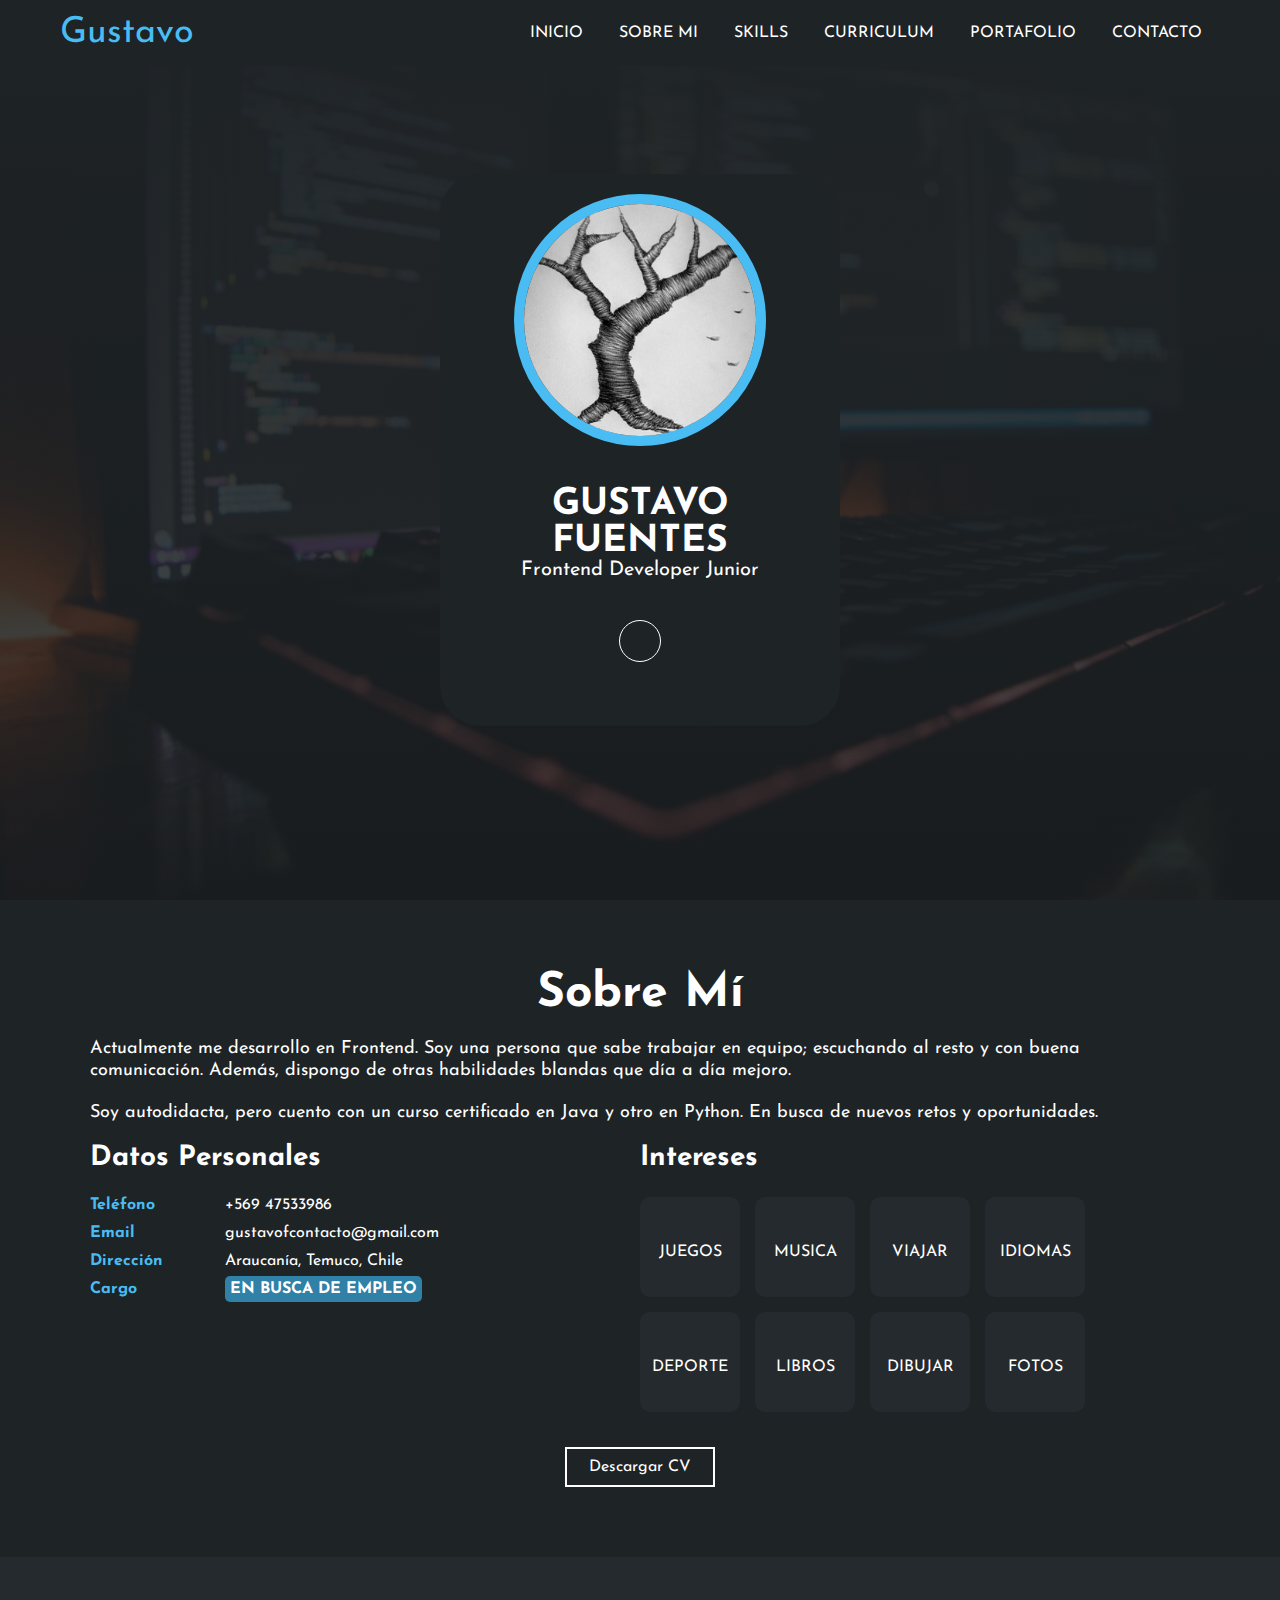
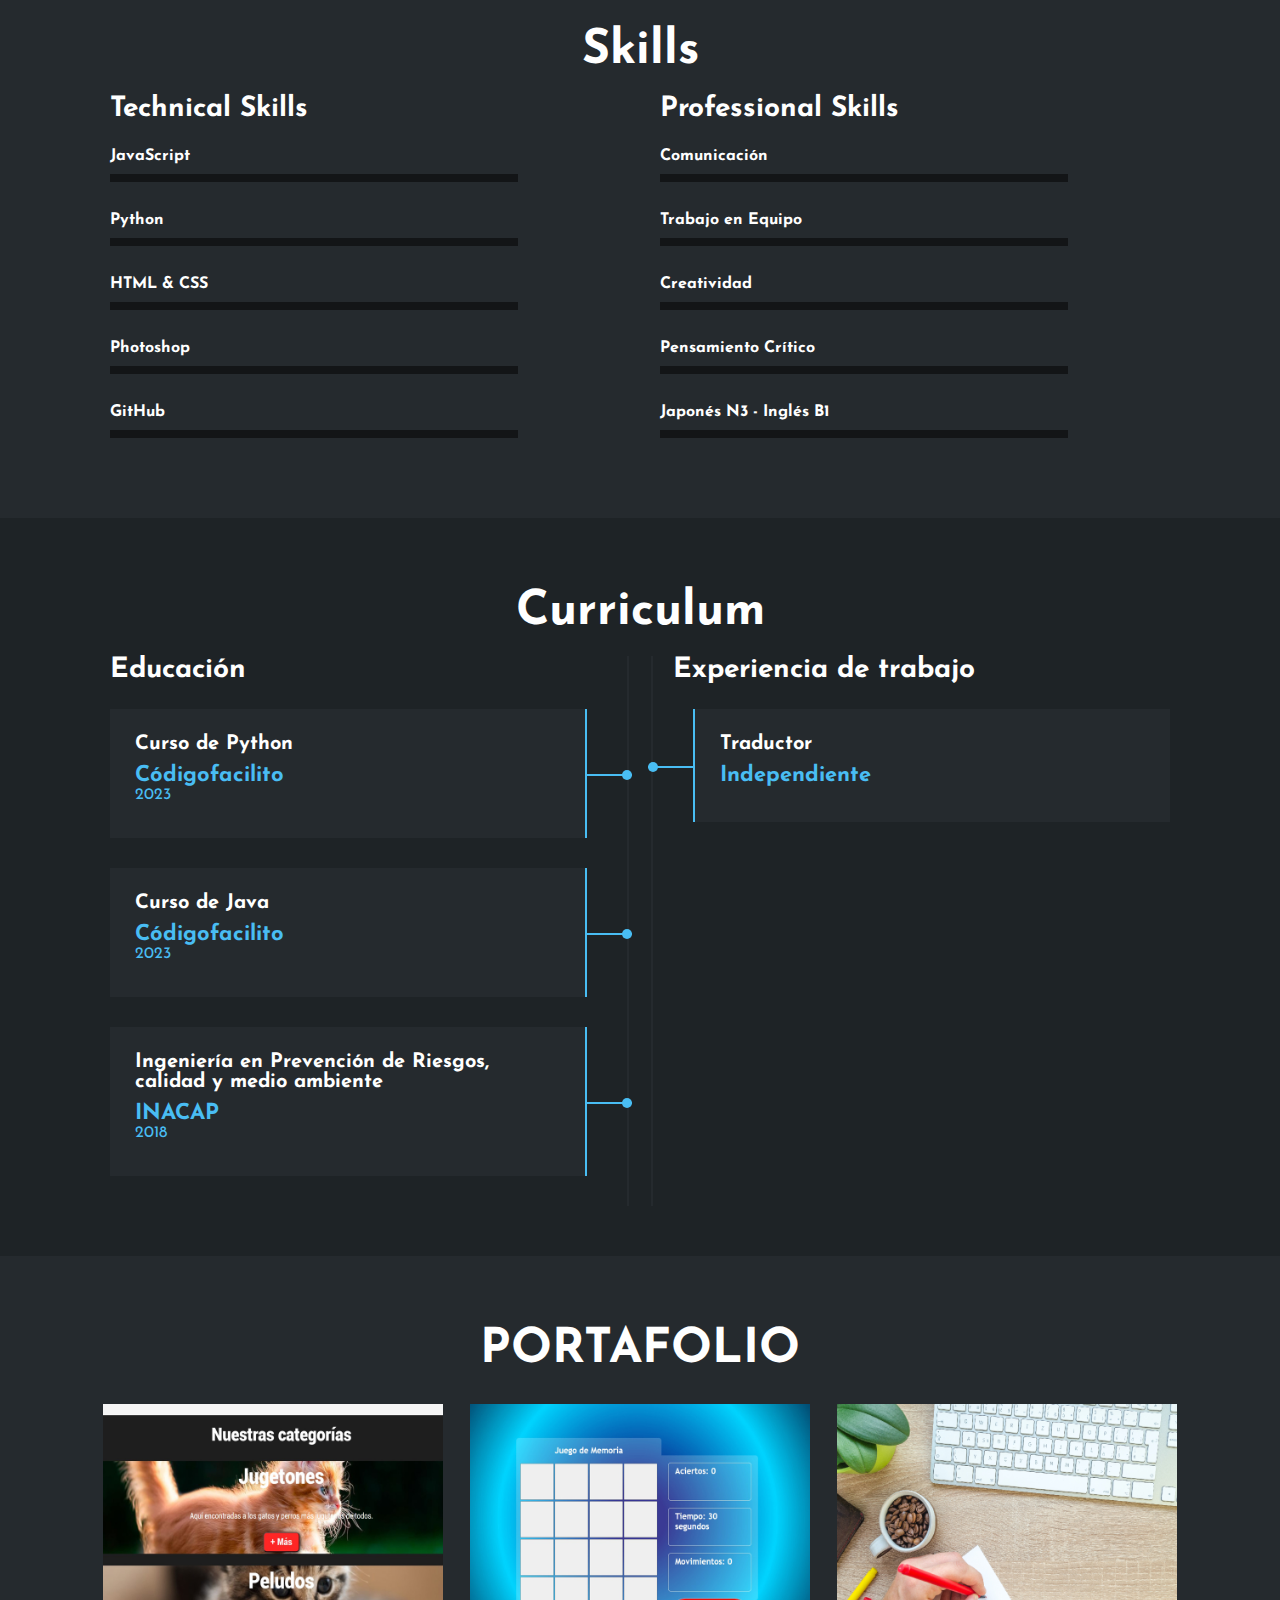
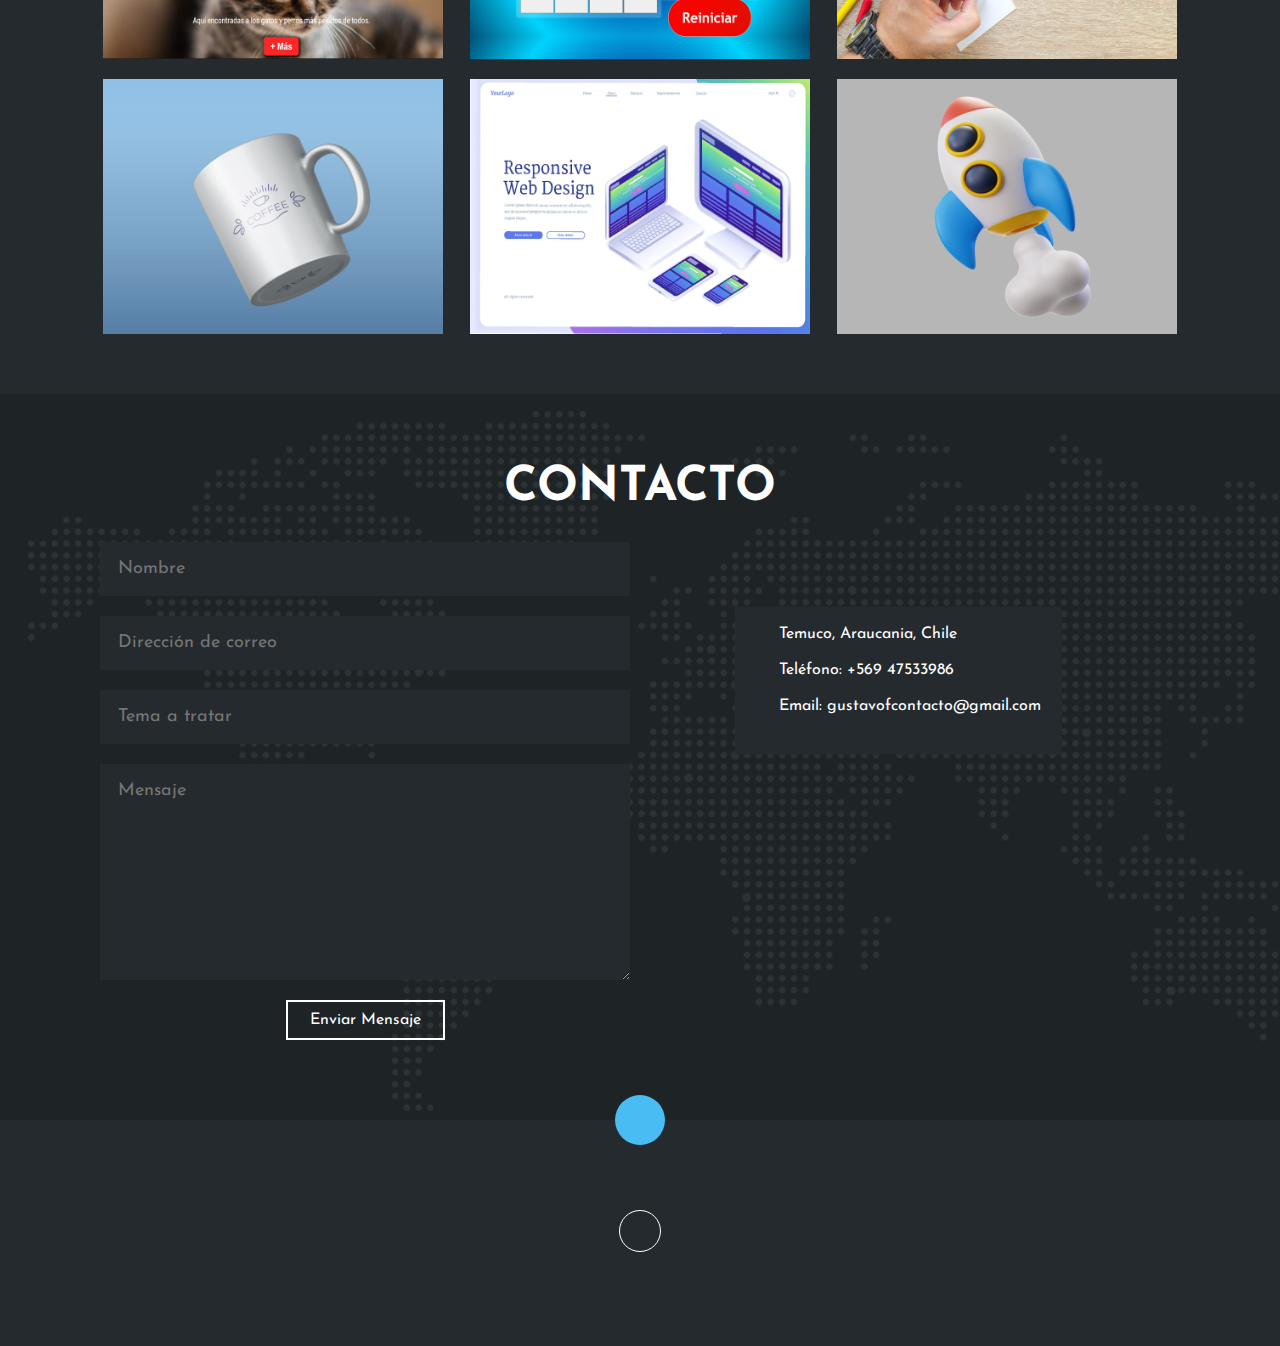
==== index.html @ c0029d3b "Add files via upload" ====
<!DOCTYPE html>
<html lang="es">

<head>
    <meta charset="UTF-8">
    <meta http-equiv="X-UA-Compatible" content="IE=edge">
    <meta name="viewport" content="width=device-width, initial-scale=1.0">
    <link rel="stylesheet" href="https://cdnjs.cloudflare.com/ajax/libs/font-awesome/6.1.2/css/all.min.css"
        integrity="sha512-1sCRPdkRXhBV2PBLUdRb4tMg1w2YPf37qatUFeS7zlBy7jJI8Lf4VHwWfZZfpXtYSLy85pkm9GaYVYMfw5BC1A=="
        crossorigin="anonymous" referrerpolicy="no-referrer" />
    <title>Portafolio</title>
    <link rel="stylesheet" href="estilo.css">
</head>

<body>
    <!-- MENU ENCABEZADO -->
    <div class="contenedor-header">
        <header>
            <div class="logo">
                <a href="#">Gustavo</a>
            </div>
            <nav id="nav">
                <ul>
                    <li><a href="#inicio" onclick="seleccionar()">INICIO</a></li>
                    <li><a href="#sobremi" onclick="seleccionar()">SOBRE MI</a></li>
                    <li><a href="#skills" onclick="seleccionar()">SKILLS</a></li>
                    <li><a href="#curriculum" onclick="seleccionar()">CURRICULUM</a></li>
                    <li><a href="#portfolio" onclick="seleccionar()">PORTAFOLIO</a></li>
                    <li><a href="#contacto" onclick="seleccionar()">CONTACTO</a></li>
                </ul>
            </nav>
            <div class="nav-responsive" onclick="mostrarOcultarMenu()">
                <i class="fa-solid fa-bars"></i>
            </div>
        </header>
    </div>

    <!-- SECCION INICIO -->
    <section id="inicio" class="inicio">
        <div class="contenido-banner">
            <div class="contenedor-img">
                <img src="img/hero.png" alt="">
            </div>
            <h1>GUSTAVO FUENTES</h1>
            <h2>Frontend Developer Junior</h2>
            <div class="redes">
                <a target="_blank" href="https://www.linkedin.com/in/gustavo-fuentes-lobos/"><i
                        class="fa-brands fa-linkedin-in"></i></a>
            </div>
        </div>
    </section>

    <!-- SECCION SOBRE MI -->
    <section id="sobremi" class="sobremi">
        <div class="contenido-seccion">
            <h2>Sobre Mí</h2>
            <p>Actualmente me desarrollo en Frontend. Soy una persona que sabe trabajar en equipo; escuchando al resto y
                con buena comunicación. Además,
                dispongo de otras habilidades blandas que día a día mejoro.
            <p>
                Soy autodidacta, pero cuento con un curso certificado en Java y otro en Python.
                En busca de nuevos retos y oportunidades.
            </p>

            <div class="fila">
                <!-- datos personales -->
                <div class="col">
                    <h3>Datos Personales</h3>
                    <ul>
                        <li>
                            <strong>Teléfono</strong>
                            +569 47533986
                        </li>
                        <li>
                            <strong>Email</strong>
                            gustavofcontacto@gmail.com
                        </li>
                        <li>
                            <strong>Dirección</strong>
                            Araucanía, Temuco, Chile
                        </li>
                        <li>
                            <strong>Cargo</strong>
                            <span>EN BUSCA DE EMPLEO</span>
                        </li>
                    </ul>
                </div>

                <!-- intereses -->
                <div class="col">
                    <h3>Intereses</h3>
                    <div class="contenedor-intereses">
                        <div class="interes">
                            <i class="fa-solid fa-gamepad"></i>
                            <span>JUEGOS</span>
                        </div>
                        <div class="interes">
                            <i class="fa-solid fa-headphones"></i>
                            <span>MUSICA</span>
                        </div>
                        <div class="interes">
                            <i class="fa-solid fa-plane"></i>
                            <span>VIAJAR</span>
                        </div>
                        <div class="interes">
                            <i class="fa-solid fa-language"></i>
                            <span>IDIOMAS</span>
                        </div>
                        <div class="interes">
                            <i class="fa-solid fa-person-hiking"></i>
                            <span>DEPORTE</span>
                        </div>
                        <div class="interes">
                            <i class="fa-solid fa-book"></i>
                            <span>LIBROS</span>
                        </div>
                        <div class="interes">
                            <i class="fa-solid fa-palette"></i>
                            <span>DIBUJAR</span>
                        </div>
                        <div class="interes">
                            <i class="fa-solid fa-camera"></i>
                            <span>FOTOS</span>
                        </div>

                    </div>
                </div>
            </div>
            <button>
                <a target="_blank" href="pdf/Curriculum Vitae.pdf"><i class="fa-solid fa-download"></a></i> Descargar CV
                <span class="overlay"></span>
            </button>
        </div>
    </section>

    <!-- SECCION SKILLS -->
    <section class="skills" id="skills">
        <div class="contenido-seccion">
            <h2>Skills</h2>
            <div class="fila">
                <!-- Technical Skill -->
                <div class="col">
                    <h3>Technical Skills</h3>
                    <div class="skill">
                        <span>JavaScript</span>
                        <div class="barra-skill">
                            <div class="progreso">
                            </div>
                        </div>
                    </div>
                    <div class="skill">
                        <span>Python</span>
                        <div class="barra-skill">
                            <div class="progreso">
                            </div>
                        </div>
                    </div>
                    <div class="skill">
                        <span>HTML & CSS</span>
                        <div class="barra-skill">
                            <div class="progreso">
                            </div>
                        </div>
                    </div>
                    <div class="skill">
                        <span>Photoshop</span>
                        <div class="barra-skill">
                            <div class="progreso">
                            </div>
                        </div>
                    </div>
                    <div class="skill">
                        <span>GitHub</span>
                        <div class="barra-skill">
                            <div class="progreso">
                            </div>
                        </div>
                    </div>
                </div>
                <!-- Professional Skills -->
                <div class="col">
                    <h3>Professional Skills</h3>
                    <div class="skill">
                        <span>Comunicación</span>
                        <div class="barra-skill">
                            <div class="progreso">
                            </div>
                        </div>
                    </div>
                    <div class="skill">
                        <span>Trabajo en Equipo</span>
                        <div class="barra-skill">
                            <div class="progreso">
                            </div>
                        </div>
                    </div>
                    <div class="skill">
                        <span>Creatividad</span>
                        <div class="barra-skill">
                            <div class="progreso">
                            </div>
                        </div>
                    </div>
                    <div class="skill">
                        <span>Pensamiento Crítico</span>
                        <div class="barra-skill">
                            <div class="progreso">
                            </div>
                        </div>
                    </div>
                    <div class="skill">
                        <span>Japonés N3 - Inglés B1</span>
                        <div class="barra-skill">
                            <div class="progreso">
                            </div>
                        </div>
                    </div>
                </div>
            </div>
        </div>
    </section>

    <!-- SECCION CURRICULUM -->
    <section id="curriculum" class="curriculum">
        <div class="contenido-seccion">
            <h2>Curriculum</h2>
            <div class="fila">
                <div class="col izquierda">
                    <h3>Educación</h3>
                    <div class="item izq">
                        <h4>Curso de Python</h4>
                        <span class="casa">Códigofacilito</span>
                        <span class="fecha">2023</span>
                        <div class="conectori">
                            <div class="circuloi"></div>
                        </div>
                    </div>
                    <div class="item izq">
                        <h4>Curso de Java</h4>
                        <span class="casa">Códigofacilito</span>
                        <span class="fecha">2023</span>
                        <div class="conectori">
                            <div class="circuloi"></div>
                        </div>
                    </div>
                    <div class="item izq">
                        <h4>Ingeniería en Prevención de Riesgos, calidad y medio ambiente</h4>
                        <span class="casa">INACAP</span>
                        <span class="fecha">2018</span>
                        <div class="conectori">
                            <div class="circuloi"></div>
                        </div>
                    </div>
                </div>

                <div class="col derecha">
                    <h3>Experiencia de trabajo</h3>
                    <div class="item der">
                        <h4>Traductor</h4>
                        <span class="casa">Independiente</span>
                        <span class="fecha"></span>
                        <div class="conectord">
                            <div class="circulod"></div>
                        </div>
                    </div>
                </div>
    </section>

    <!-- SECCION PORTAFOLIO -->
    <section id="portfolio" class="portfolio">
        <div class="contenido-seccion">
            <h2>PORTAFOLIO</h2>
            <div class="galeria">
                <div class="proyecto">
                    <img src="img/p1.jpg" alt="">
                    <div class="overlay">
                        <h3>HTML y CSS</h3>
                        <p>Animales</p>
                    </div>
                </div>
                <div class="proyecto">
                    <img src="img/p2.jpg" alt="">
                    <div class="overlay">
                        <h3>HTML, CSS y JavaScript</h3>
                        <p></p>
                        <a href="https://gustavofl1.github.io/Juego-de-Memoria/" target="_blank">Juego de Memoria</a>
                    </div>
                </div>
                <div class="proyecto">
                    <img src="img/p3.jpg" alt="">
                    <div class="overlay">
                        <h3>HTML, CSS y JavaScript</h3>
                        <p></p>
                        <a href="https://gustavofl1.github.io/Calendario/" target="_blank">Calendario</a>
                    </div>
                </div>
                <div class="proyecto">
                    <img src="img/p4.jpg" alt="">
                    <div class="overlay">
                        <h3>Diseño Creativo</h3>
                        <p>Fotografía</p>
                    </div>
                </div>
                <div class="proyecto">
                    <img src="img/p5.jpg" alt="">
                    <div class="overlay">
                        <h3>Diseño Creativo</h3>
                        <p>Fotografía</p>
                    </div>
                </div>
                <div class="proyecto">
                    <img src="img/p6.jpg" alt="">
                    <div class="overlay">
                        <h3>Diseño Creativo</h3>
                        <p>Fotografía</p>
                    </div>
                </div>
            </div>
        </div>
    </section>

    <!-- SECCION CONTACTO -->
    <section id="contacto" class="contacto">
        <div class="contenido-seccion">
            <h2>CONTACTO</h2>
            <div class="fila">
                <!-- Formulario -->
                <div class="col">
                    <input type="text" placeholder="Nombre">
                    <input type="text" placeholder="Dirección de correo">
                    <input type="text" placeholder="Tema a tratar">
                    <textarea name="" id="" cols="30" rows="10" placeholder="Mensaje"></textarea>
                    <button>
                        Enviar Mensaje<i class="fa-solid fa-paper-plane"></i>
                        <span class="overlay"></span>
                    </button>
                </div>
                <!-- Mapa -->
                <div class="col">
                    <h1><iframe
                            src="https://www.google.com/maps/embed?pb=!1m18!1m12!1m3!1d49800.142737008806!2d-72.64392071367493!3d-38.729082270373546!2m3!1f0!2f0!3f0!3m2!1i1024!2i768!4f13.1!3m3!1m2!1s0x9614d3cec21a2223%3A0xc2fa8887ff008408!2sTemuco%2C%20Araucan%C3%ADa!5e0!3m2!1ses-419!2scl!4v1686260682084!5m2!1ses-419!2scl"
                            width="460" height="450" style="border:0;" allowfullscreen="" loading="lazy"
                            referrerpolicy="no-referrer-when-downgrade"></iframe></h1>
                    <div class="info">
                        <ul>
                            <li>
                                <i class="fa-solid fa-location-dot"></i>
                                Temuco, Araucania, Chile
                            </li>
                            <li>
                                <i class="fa-solid fa-mobile-screen"></i>
                                Teléfono: +569 47533986
                            </li>
                            <li>
                                <i class="fa-solid fa-envelope"></i>
                                Email: gustavofcontacto@gmail.com
                            </li>
                        </ul>
                    </div>
                </div>
            </div>
        </div>
    </section>

    <!-- footer -->
    <footer>
        <a href="#inicio" class="arriba">
            <i class="fa-solid fa-angles-up"></i>
        </a>
        <div class="redes">
            <a target="_blank" href="https://www.linkedin.com/in/gustavo-fuentes-lobos/"><i
                    class="fa-brands fa-linkedin-in"></i></a>
        </div>
    </footer>

    <script src="script.js"></script>
</body>

</html>
---- estilo.css ----
@import url('https://fonts.googleapis.com/css2?family=Josefin+Sans&family=Noto+Sans:wght@100;200;300;400;500;600;700;800;900&display=swap');

* {
    box-sizing: border-box;
    font-family: 'Josefin Sans';
    margin: 0;
    padding: 0;
}

html {
    /* me permite deslizar cuando hago clic en los links del menu */
    scroll-behavior: smooth;
}

/* MENU */
.contenedor-header {
    background: #1e2326;
    position: fixed;
    width: 100%;
    top: 0;
    left: 0;
    z-index: 99;
}

.contenedor-header header {
    max-width: 1200px;
    margin: auto;
    display: flex;
    justify-content: space-between;
    align-items: center;
    padding: 15px 20px;
}

.contenedor-header header .logo a {
    font-family: 'Josefin Sans';
    font-size: 36px;
    color: #49bdf3;
    text-decoration: none;
}

.contenedor-header header ul {
    display: flex;
    list-style: none;
}

.contenedor-header header nav ul li a {
    text-align: none;
    color: #fff;
    margin: 0 15px;
    padding: 3px;
    transition: .5s;
    text-decoration: none;
}

.contenedor-header header nav ul li a:hover {
    color: #49bdf3;
}

.nav-responsive {
    background-color: #04ced8;
    color: #fff;
    padding: 5px 10px;
    border-radius: 15px;
    cursor: pointer;
    display: none;
}

/* SECCION I N I C I O */
.inicio {
    background: linear-gradient(to top, rgba(30, 35, 38, .8), rgba(30, 35, 38, 1)),
        url(img/fondo.jpg);
    background-size: cover;
    height: 100vh;
    color: #fff;
    display: flex;
    align-items: center;
}

.inicio .contenido-banner {
    padding: 20px;
    background-color: #1e2326;
    max-width: 400px;
    margin: auto;
    text-align: center;
    border-radius: 40px;
}

.inicio .contenido-banner img {
    margin-top: 40px;
    border: 10px solid #49bdf3;
    display: block;
    width: 70%;
    margin: auto;
    border-radius: 100%;
}

.inicio .contenido-banner h1 {
    margin-top: 40px;
    font-size: 37px;
    font-family: 'Josefin Sans';
}

.inicio .contenido-banner h2 {
    font-size: 20px;
    font-weight: normal;
}

.inicio .contenido-banner .redes a {
    color: #fff;
    display: inline-block;
    text-decoration: none;
    border: 1px solid #fff;
    border-radius: 100%;
    width: 42px;
    height: 42px;
    line-height: 42px;
    margin: 40px 5px;
    font-size: 20px;
    transition: .3s;
}

.inicio .contenido-banner .redes a:hover {
    background-color: #49bdf3;
}

.sobremi {
    background-color: #1e2326;
    color: #fff;
    padding: 50px 20px;
}

.sobremi .contenido-seccion {
    max-width: 1100px;
    margin: auto;
}

.sobremi h2 {
    font-size: 48px;
    font-family: 'Josefin Sans';
    text-align: center;
    padding: 20px 0;

}

.sobremi .contenido-seccion p {
    font-size: 18px;
    line-height: 22px;
    margin-bottom: 20px;
}

.sobremi .contenido-seccion p span {
    color: #1CB698;
    font-weight: bold;
}

.sobremi .fila {
    display: flex;
}

.sobremi .fila .col {
    width: 50%;
}

.sobremi .fila .col h3 {
    font-size: 28px;
    font-family: 'Josefin Sans';
    margin-bottom: 25px;
}

.sobremi .fila .col ul {
    list-style: none;
}

.sobremi .fila .col ul li {
    margin: 12px 0;
}

.sobremi .fila .col ul li strong {
    display: inline-block;
    color: #49bdf3;
    width: 130px;
}

.sobremi .fila .col ul li span {
    background-color: #2f81a7;
    padding: 5px;
    font-weight: bold;
    border-radius: 5px;
}

.sobremi .fila .col .contenedor-intereses {
    display: flex;
    flex-wrap: wrap;
}

.sobremi .fila .col .contenedor-intereses .interes {
    width: 100px;
    height: 100px;
    background-color: #252A2E;
    border-radius: 10px;
    margin: 0 15px 15px 0;
    display: flex;
    flex-direction: column;
    align-items: center;
    justify-content: center;
    transition: .3s;
}

.sobremi .fila .col .contenedor-intereses .interes:hover {
    background-color: #49bdf3;
}

.sobremi .fila .col .contenedor-intereses .interes i {
    font-size: 30px;
    margin-bottom: 10px;
}

.sobremi button {
    cursor: pointer;
    background-color: transparent;
    border: 2px solid #fff;
    width: fit-content;
    display: block;
    margin: 20px auto;
    padding: 10px 22px;
    font-size: 16px;
    color: #fff;
    position: relative;
    z-index: 10;
}

.sobremi button .overlay {
    position: absolute;
    top: 0;
    left: 0;
    width: 0;
    height: 100%;
    background-color: #49bdf3;
    z-index: -1;
    transition: 1s;
}

.sobremi button:hover .overlay {
    width: 100%;
}

/* SECCION S K I L L S */
.skills {
    background-color: #252A2E;
    color: #fff;
    padding: 50px 20px;
}

.skills .contenido-seccion {
    max-width: 1100px;
    margin: auto;
}

.skills h2 {
    font-size: 48px;
    font-family: 'Josefin Sans';
    text-align: center;
    padding: 20px 0;

}

.skills .fila {
    display: flex;
}

.skills .fila .col {
    width: 50%;
    padding: 0 20px;
}

.skills .fila .col h3 {
    font-size: 28px;
    font-family: 'Josefin Sans';
    margin-bottom: 25px;
}

.skills .skill>span {
    font-weight: bold;
    display: block;
    margin-bottom: 10px;
}

.skills .skill .barra-skill {
    height: 8px;
    width: 80%;
    background-color: #131517;
    position: relative;
    margin-bottom: 30px;
}

.skills .skill .progreso {
    background-color: #49bdf3;
    position: absolute;
    top: 0;
    left: 0;
    height: 8px;
}

.skills .skill .barra-skill span {
    position: absolute;
    height: 40px;
    width: 40px;
    background-color: #49bdf3;
    border-radius: 50px;
    line-height: 40px;
    text-align: center;
    top: -17px;
    right: -15px;
    font-size: 14px;
}

/* Estas clases se agregaran dinamicamente mediante javascript */
.skills .skill .javascript {
    width: 0%;
    animation: 2s javascript forwards;
}

@keyframes javascript {
    0% {
        width: 0%;
    }

    100% {
        width: 100%;
    }
}

.skills .skill .htmlcss {
    width: 0%;
    animation: 2s htmlcss forwards;
}

@keyframes htmlcss {
    0% {
        width: 0%;
    }

    100% {
        width: 100%;
    }
}

.skills .skill .photoshop {
    width: 0%;
    animation: 2s photoshop forwards;
}

@keyframes photoshop {
    0% {
        width: 0%;
    }

    100% {
        width: 100%;
    }
}

.skills .skill .wordpress {
    width: 0%;
    animation: 2s wordpress forwards;
}

@keyframes wordpress {
    0% {
        width: 0%;
    }

    100% {
        width: 100%;
    }
}

.skills .skill .drupal {
    width: 0%;
    animation: 2s drupal forwards;
}

@keyframes drupal {
    0% {
        width: 0%;
    }

    100% {
        width: 100%;
    }
}

.skills .skill .comunicacion {
    width: 0%;
    animation: 2s comunicacion forwards;
}

@keyframes comunicacion {
    0% {
        width: 0%;
    }

    100% {
        width: 100%;
    }
}

.skills .skill .trabajo {
    width: 0%;
    animation: 2s trabajo forwards;
}

@keyframes trabajo {
    0% {
        width: 0%;
    }

    100% {
        width: 100%;
    }
}

.skills .skill .creatividad {
    width: 0%;
    animation: 2s creatividad forwards;
}

@keyframes creatividad {
    0% {
        width: 0%;
    }

    100% {
        width: 100%;
    }
}

.skills .skill .dedicacion {
    width: 0%;
    animation: 2s dedicacion forwards;
}

@keyframes dedicacion {
    0% {
        width: 0%;
    }

    100% {
        width: 100%;
    }
}

.skills .skill .proyect {
    width: 0%;
    animation: 2s proyect forwards;
}

@keyframes proyect {
    0% {
        width: 0%;
    }

    100% {
        width: 100%;
    }
}

/* SECCION CURRICULUM */
.curriculum {
    background-color: #1e2326;
    color: #fff;
    padding: 50px 20px;
}

.curriculum .contenido-seccion {
    max-width: 1100px;
    margin: auto;
}

.curriculum h2 {
    font-size: 48px;
    font-family: 'Josefin Sans';
    text-align: center;
    padding: 20px 0;

}

.curriculum .fila {
    display: flex;
    justify-content: space-between;
}

.curriculum .fila .col {
    width: 49%;
    padding: 0 20px;
}

.curriculum .fila .col h3 {
    font-size: 28px;
    font-family: 'Josefin Sans';
    margin-bottom: 25px;
}

.curriculum .fila .izquierda {
    border-right: 2px solid #252A2E;
}

.curriculum .fila .derecha {
    border-left: 2px solid #252A2E;
}

.curriculum .fila .item {
    padding: 25px;
    margin-bottom: 30px;
    background-color: #252A2E;
    position: relative;
}

.curriculum .fila .item h4 {
    font-size: 20px;
    margin-bottom: 10px;
}

.curriculum .fila .item .casa {
    color: #49bdf3;
    font-size: 22px;
    font-weight: bold;
    display: block;
}

.curriculum .fila .item .fecha {
    display: block;
    color: #49bdf3;
    margin-bottom: 10px;
}

.curriculum .fila .item p {
    line-height: 24px;
}

.curriculum .fila .izq {
    border-right: 2px solid #49bdf3;
    margin-right: 20px;
}

.curriculum .fila .der {
    border-left: 2px solid #49bdf3;
    margin-left: 20px;
}

.curriculum .fila .item .conectori {
    height: 2px;
    background-color: #49bdf3;
    width: 47px;
    position: absolute;
    top: 50%;
    right: -47px;
    z-index: 5;
}

.curriculum .fila .item .conectori .circuloi {
    display: block;
    height: 10px;
    width: 10px;
    border-radius: 50%;
    background-color: #49bdf3;
    float: right;
    position: relative;
    bottom: 4px;
}

.curriculum .fila .item .conectord {
    height: 2px;
    background-color: #49bdf3;
    width: 47px;
    position: absolute;
    top: 50%;
    left: -47px;
    z-index: 5;
}

.curriculum .fila .item .conectord .circulod {
    display: block;
    height: 10px;
    width: 10px;
    border-radius: 50%;
    background-color: #49bdf3;
    float: left;
    position: relative;
    bottom: 4px;
}

/* SECCION PORTFOLIO */
.portfolio {
    background-color: #252A2E;
    color: #fff;
    padding: 50px 20px;
}

.portfolio .contenido-seccion {
    max-width: 1100px;
    margin: auto;
}

.portfolio h2 {
    font-size: 48px;
    font-family: 'Josefin Sans';
    text-align: center;
    padding: 20px 0;
}

.portfolio .galeria {
    display: flex;
    flex-wrap: wrap;
    justify-content: space-around;
}

.portfolio .galeria .proyecto {
    position: relative;
    max-width: 340px;
    height: fit-content;
    margin: 10px;
    cursor: pointer;
}

.portfolio .galeria .proyecto img {
    width: 100%;
    display: block;
}

.portfolio .galeria .proyecto .overlay {
    position: absolute;
    top: 0;
    width: 100%;
    height: 100%;
    text-align: center;
    background: linear-gradient(rgba(10, 234, 242, 0.8), rgba(10, 234, 242, 0.8));
    display: flex;
    flex-direction: column;
    justify-content: center;
    transition: 1s;
    font-size: 18px;
    letter-spacing: 3px;
    opacity: 0;
}

.portfolio .galeria .proyecto .overlay h3 {
    margin-bottom: 20px;
    transition: 1s;
}

.portfolio .galeria .proyecto .overlay:hover {
    opacity: 1;
}

.portfolio .galeria .proyecto .overlay:hover h3 {
    margin-bottom: 0px;
}

/* SECCION CONTACTO */
.contacto {
    background-image: url(img/contact_bg.png);
    background-color: #1e2326;
    color: #fff;
    padding: 50px 0;
}

.contacto .contenido-seccion {
    max-width: 1100px;
    margin: auto;
}

.contacto h2 {
    font-size: 48px;
    font-family: 'Josefin Sans';
    text-align: center;
    padding: 20px 0;
}

.contacto .fila {
    display: flex;
}

.contacto .col {
    width: 50%;
    padding: 10px;
    position: relative;
}

.contacto .col input,
.contacto .col textarea {
    display: block;
    width: 100%;
    padding: 18px;
    border: none;
    margin-bottom: 20px;
    background-color: #252A2E;
    color: #fff;
    font-size: 18px;
}

.contacto button {
    cursor: pointer;
    background-color: transparent;
    border: 2px solid #fff;
    width: fit-content;
    display: block;
    margin: 20px auto;
    padding: 10px 22px;
    font-size: 16px;
    color: #fff;
    position: relative;
    z-index: 10;
}

.contacto button .overlay {
    position: absolute;
    top: 0;
    left: 0;
    width: 0;
    height: 100%;
    background-color: #49bdf3;
    z-index: -1;
    transition: 1s;
}

.contacto button:hover .overlay {
    width: 100%;
}

.contacto .col img {
    width: 100%;
}

.contacto .col .info {
    position: absolute;
    top: 40%;
    background-color: #252A2E;
    padding: 20px;
    max-width: 350px;
    left: 35%;
    transform: translate(-30%, -95%);
}

.contacto .col .info ul {
    list-style: none;
}

.contacto .col .info ul li {
    margin-bottom: 20px;
}

.contacto .col .info ul li i {
    color: #49bdf3;
    display: inline-block;
    margin-right: 20px;
}

footer {
    background-color: #252A2E;
    color: #fff;
    padding: 50px 0 30px 0;
    text-align: center;
    position: relative;
    width: 100%;
}

footer .redes {
    margin-bottom: 20px;
}

footer .redes a {
    color: #fff;
    display: inline-block;
    text-decoration: none;
    border: 1px solid #fff;
    border-radius: 100%;
    width: 42px;
    height: 42px;
    line-height: 42px;
    margin: 40px 5px;
    font-size: 20px;
    transition: .3s;
}

footer .arriba {
    display: block;
    width: 50px;
    height: 50px;
    background-color: #49bdf3;
    color: #fff;
    position: absolute;
    left: 50%;
    transform: translateX(-50%);
    top: -25px;
    border-radius: 50%;
    line-height: 50px;
    font-size: 18px;
}

/* SECCION RESPONSIVE */
@media screen and (max-width:980px) {
    nav {
        display: none;
    }

    .nav-responsive {
        display: block;
    }

    nav.responsive {
        display: block;
        position: absolute;
        right: 0;
        top: 75px;
        background-color: #252A2E;
        width: 180px;
    }

    nav.responsive ul {
        display: block !important;
    }

    nav.responsive ul li {
        border-bottom: 1px solid #fff;
        padding: 10px 0;
    }
}

@media screen and (max-width:700px) {
    .sobremi .fila {
        display: block;
    }

    .sobremi .fila .col {
        width: fit-content;
    }

    .skills .fila {
        display: block;
    }

    .skills .fila .col {
        width: 100%;
    }

    .skills .fila .col .barra-skill {
        width: 100%;
    }

    .curriculum .fila {
        display: block;
    }

    .curriculum .fila .col {
        width: 90%;
    }

    .curriculum .fila .derecha {
        margin-left: 20px;
    }

    .portfolio .galeria {
        display: block;
        width: 100%;
    }

    .portfolio .galeria .proyecto {
        max-width: 100%;
    }

    .portfolio .galeria .proyecto img {
        width: 100%;
    }

    .contacto .fila {
        display: block;
    }

    .contacto .fila .col {
        width: 100%;
    }
}
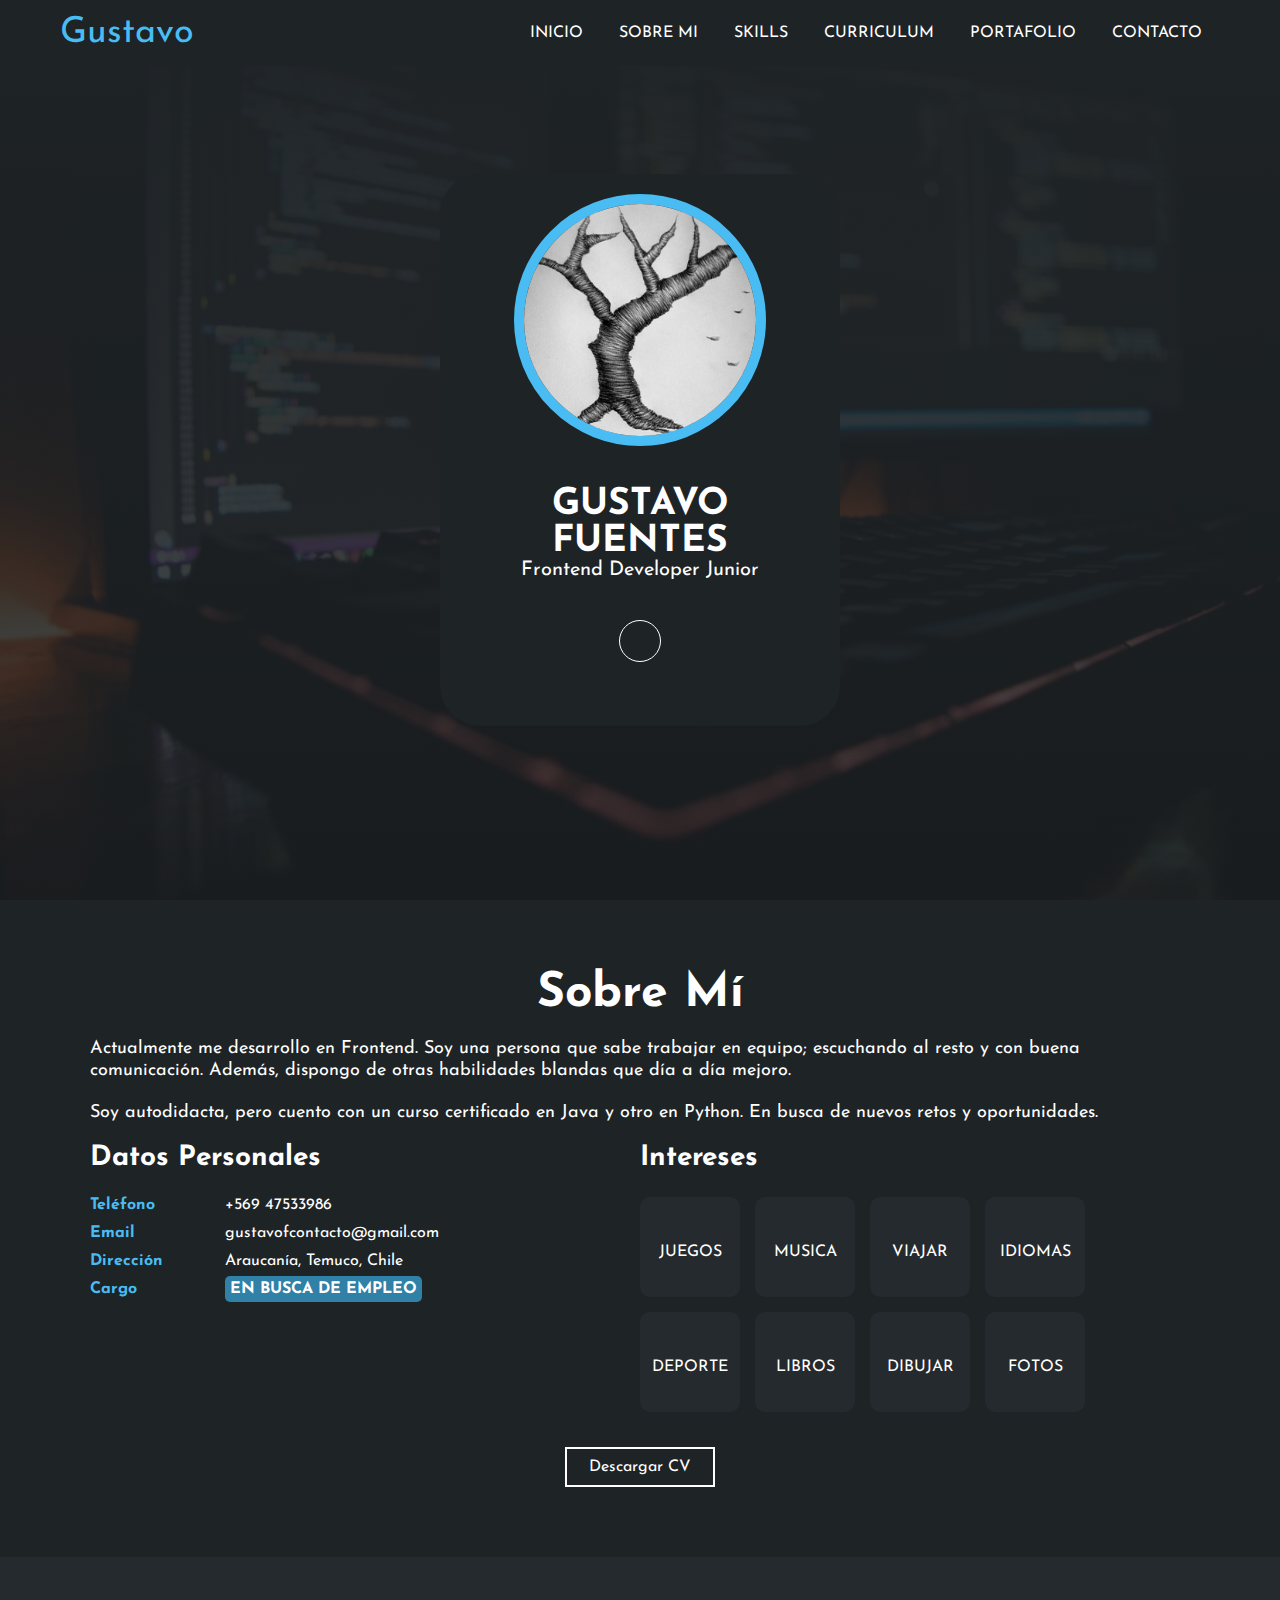
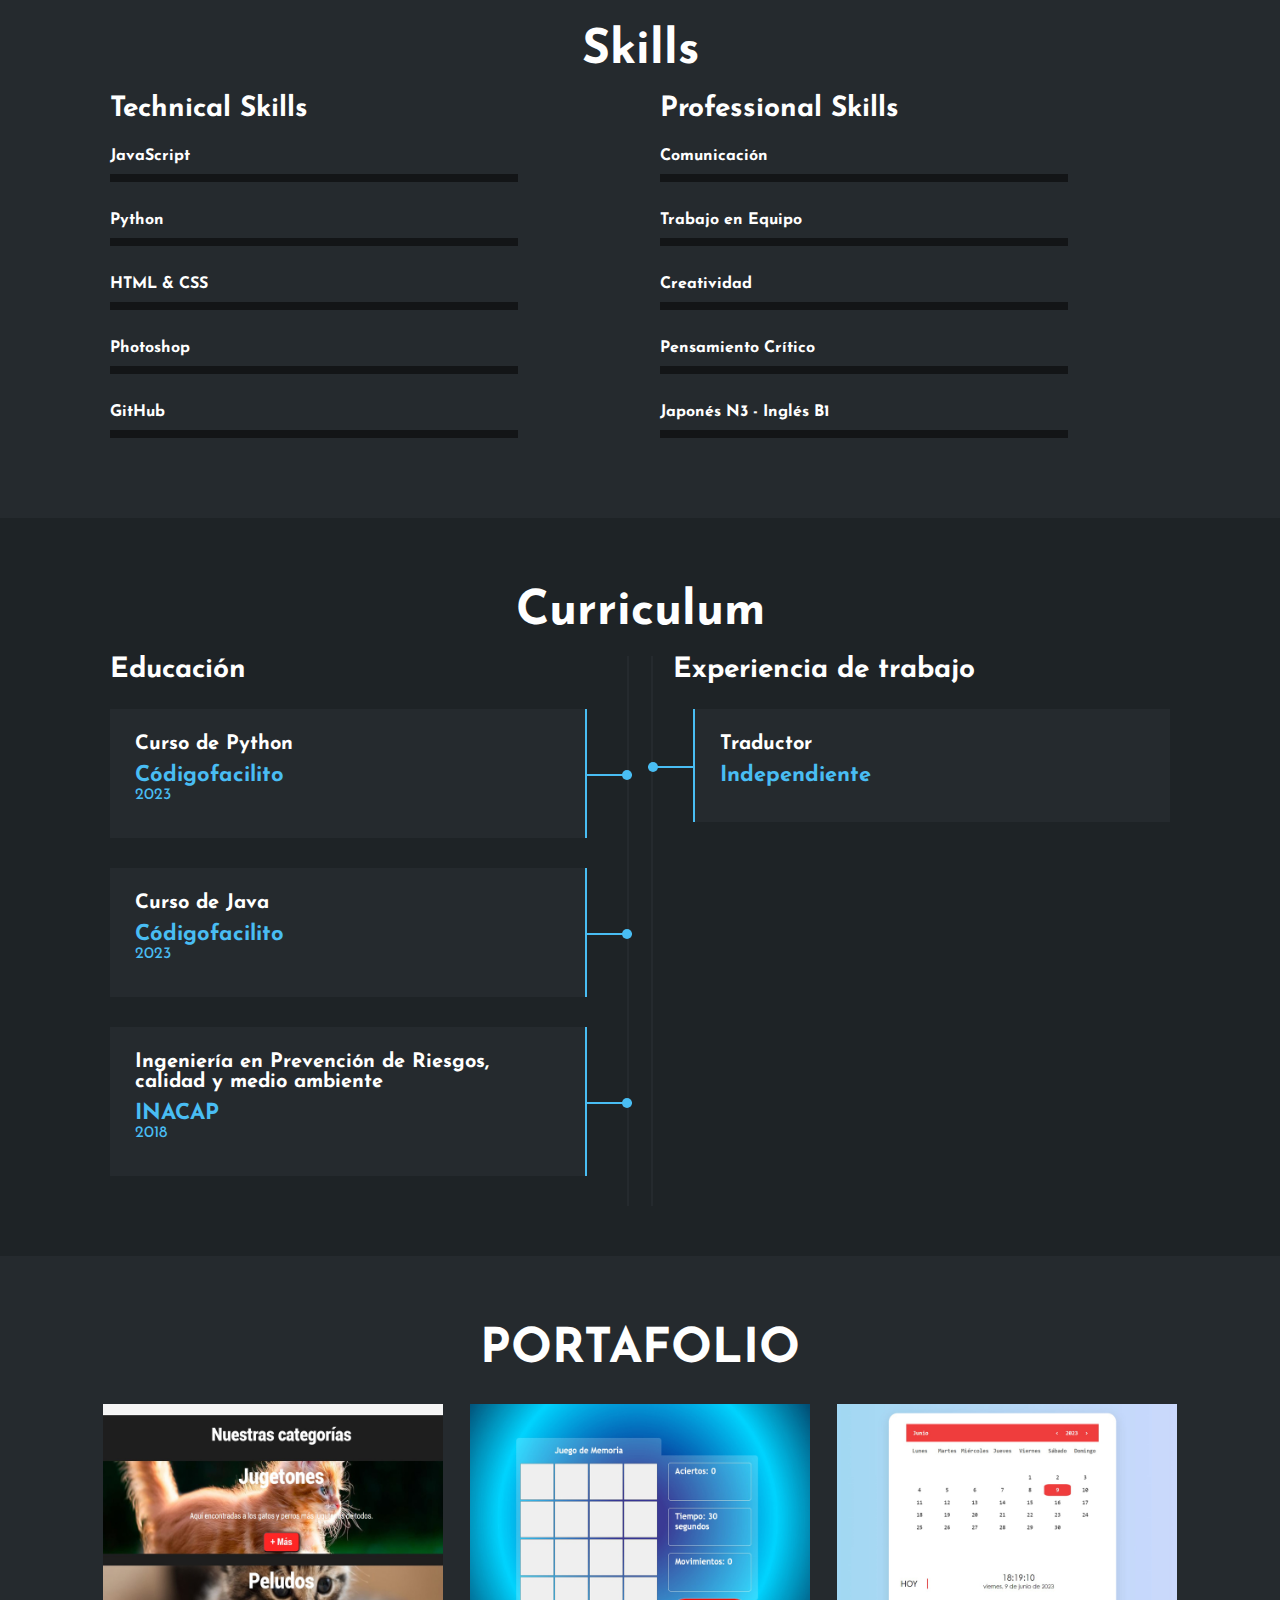
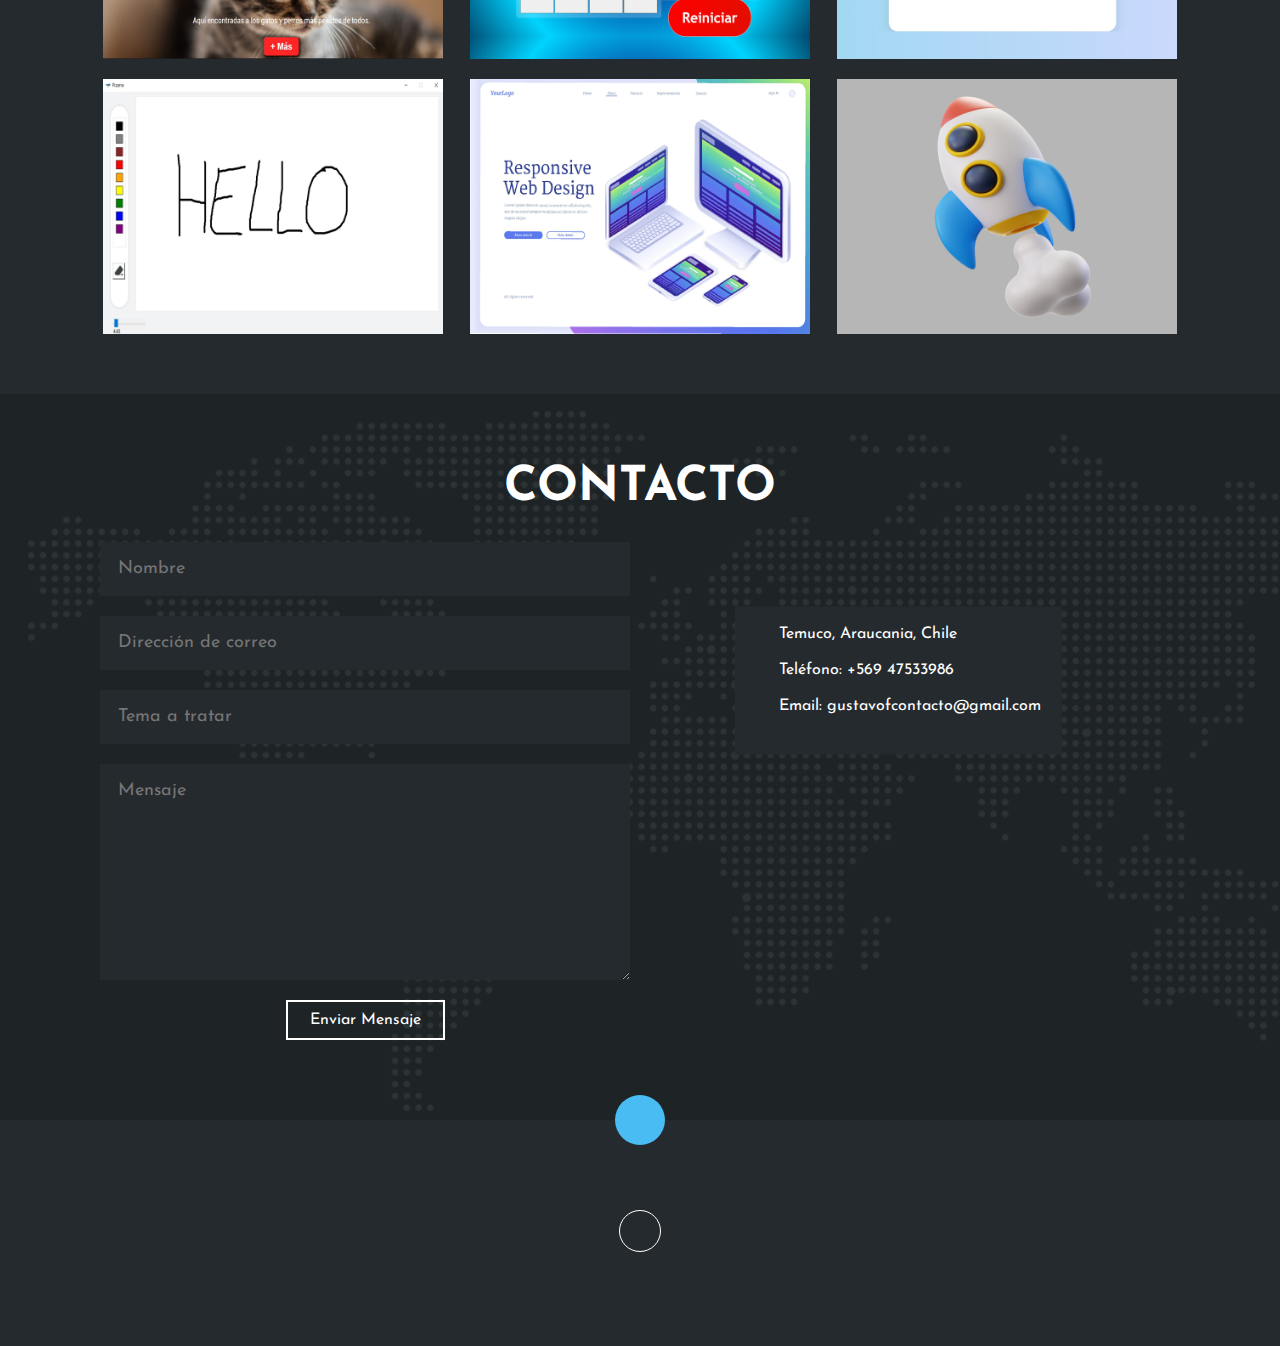
==== commit de94ec03: "Add files via upload" ====
--- a/index.html
+++ b/index.html
@@ -297,22 +297,24 @@
                 <div class="proyecto">
                     <img src="img/p4.jpg" alt="">
                     <div class="overlay">
-                        <h3>Diseño Creativo</h3>
-                        <p>Fotografía</p>
+                        <h3>Python</h3>
+                        <p></p>
+                        <a href="https://gustavofl1.github.io/Calendario/" target="_blank">Pizarra de Dbujo</a>
                     </div>
                 </div>
                 <div class="proyecto">
                     <img src="img/p5.jpg" alt="">
                     <div class="overlay">
-                        <h3>Diseño Creativo</h3>
-                        <p>Fotografía</p>
+                        <h3>HTML y CSS</h3>
+                        <p></p>
+                        <a href="https://gustavofl1.github.io/Registro-Web/" target="_blank">Registro Web</a>
                     </div>
                 </div>
                 <div class="proyecto">
                     <img src="img/p6.jpg" alt="">
                     <div class="overlay">
-                        <h3>Diseño Creativo</h3>
-                        <p>Fotografía</p>
+                        <h3></h3>
+                        <p></p>
                     </div>
                 </div>
             </div>
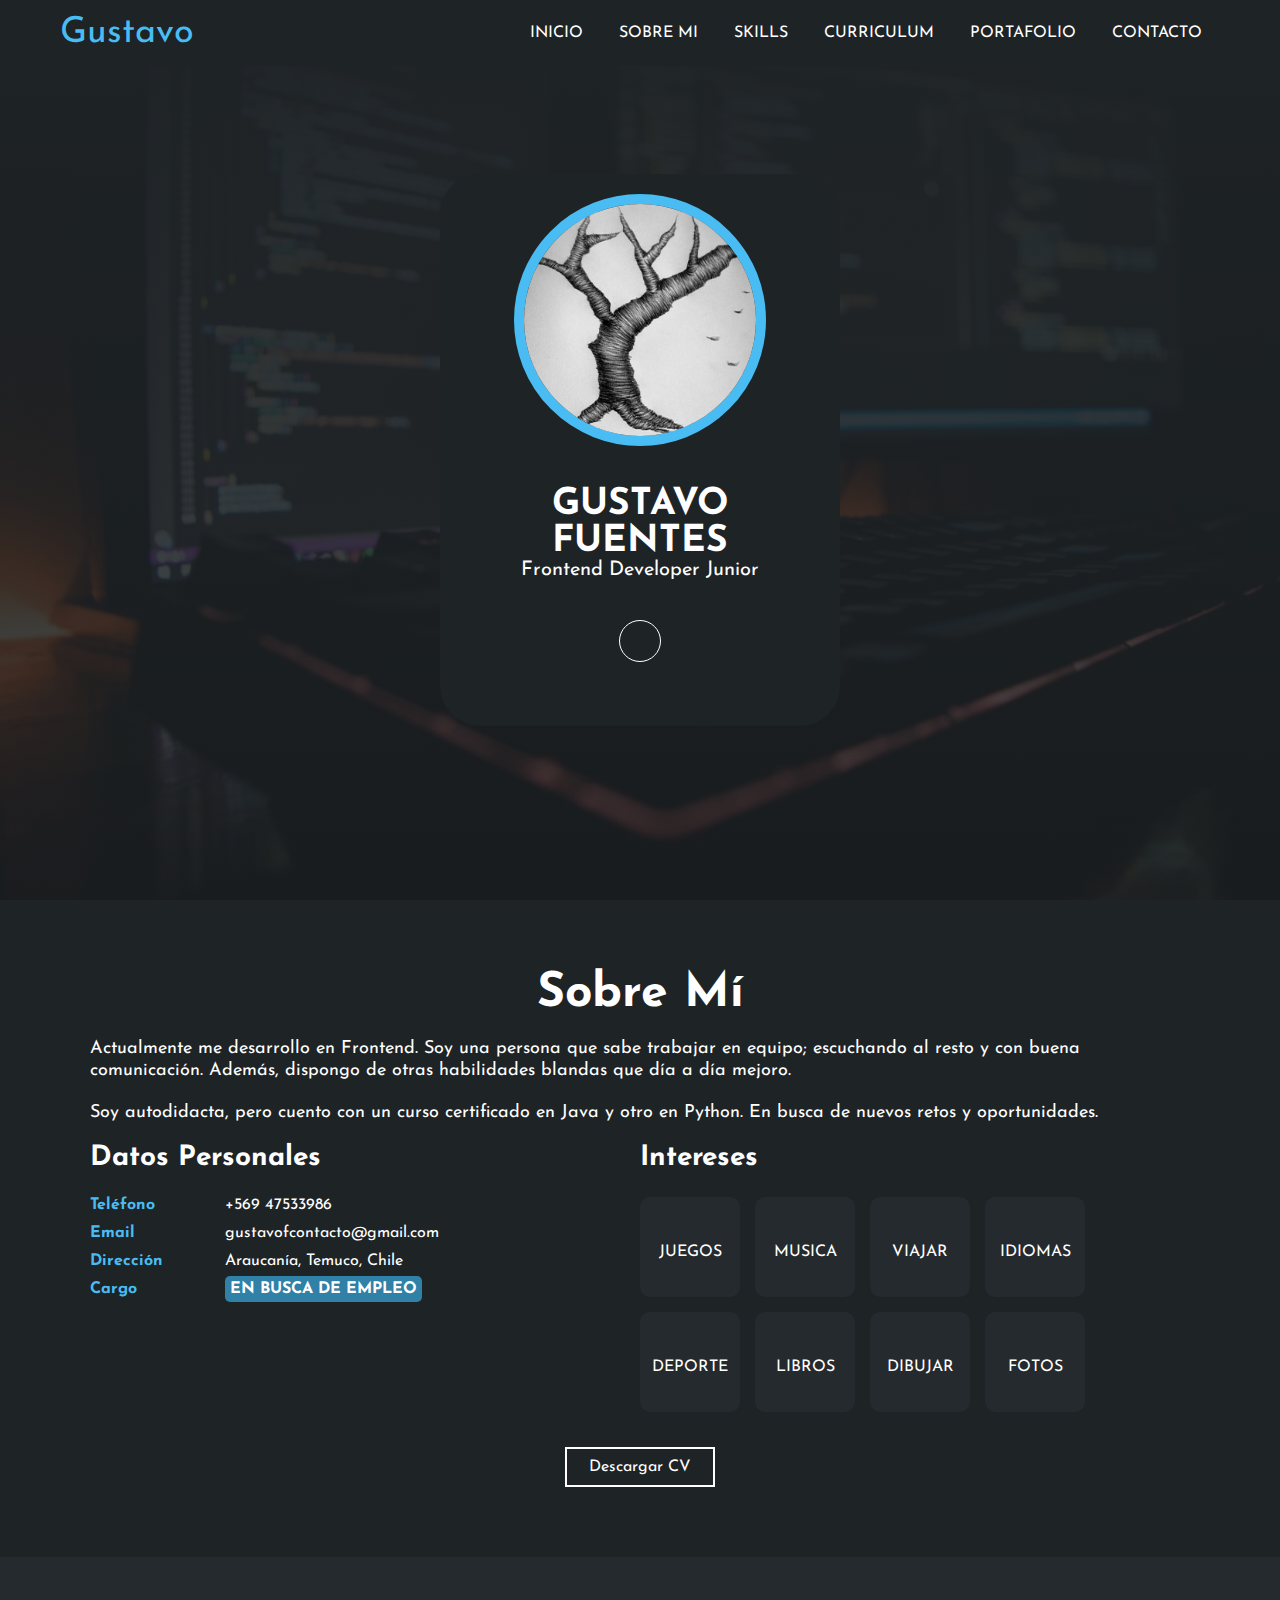
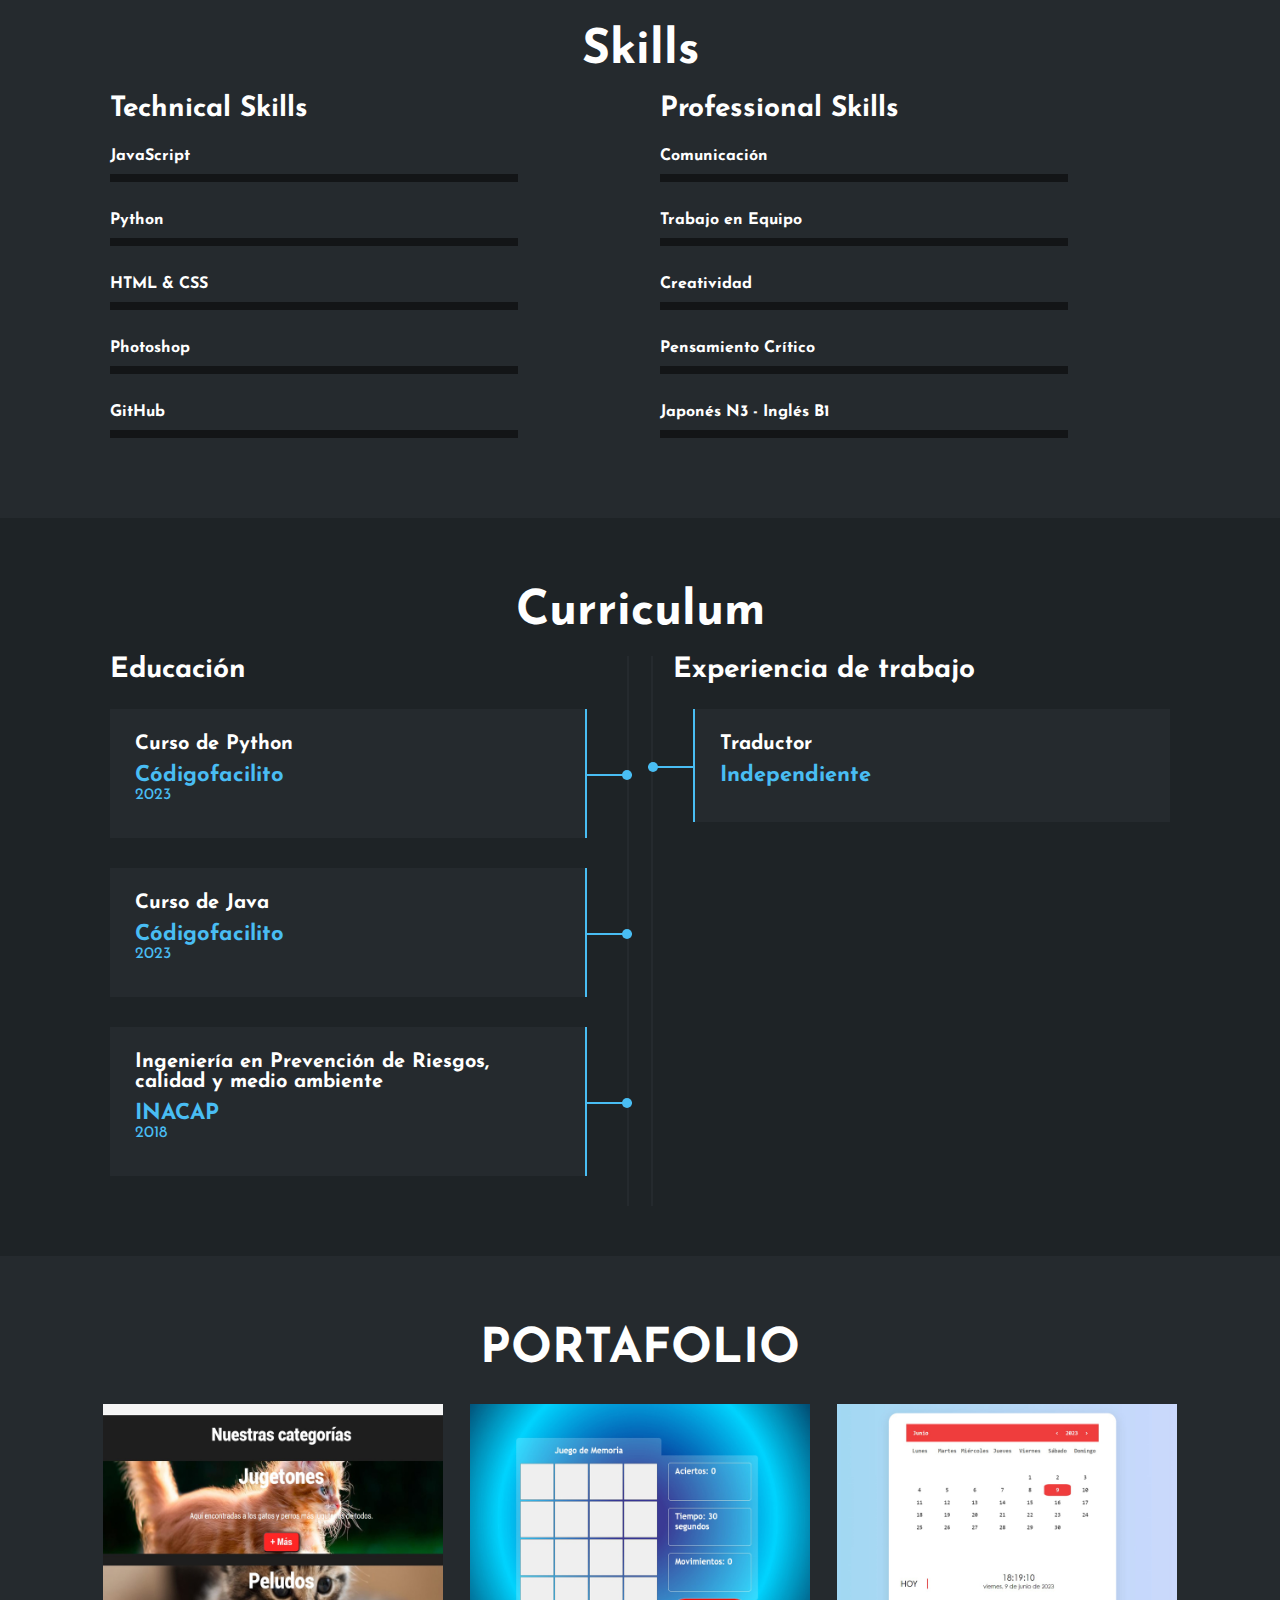
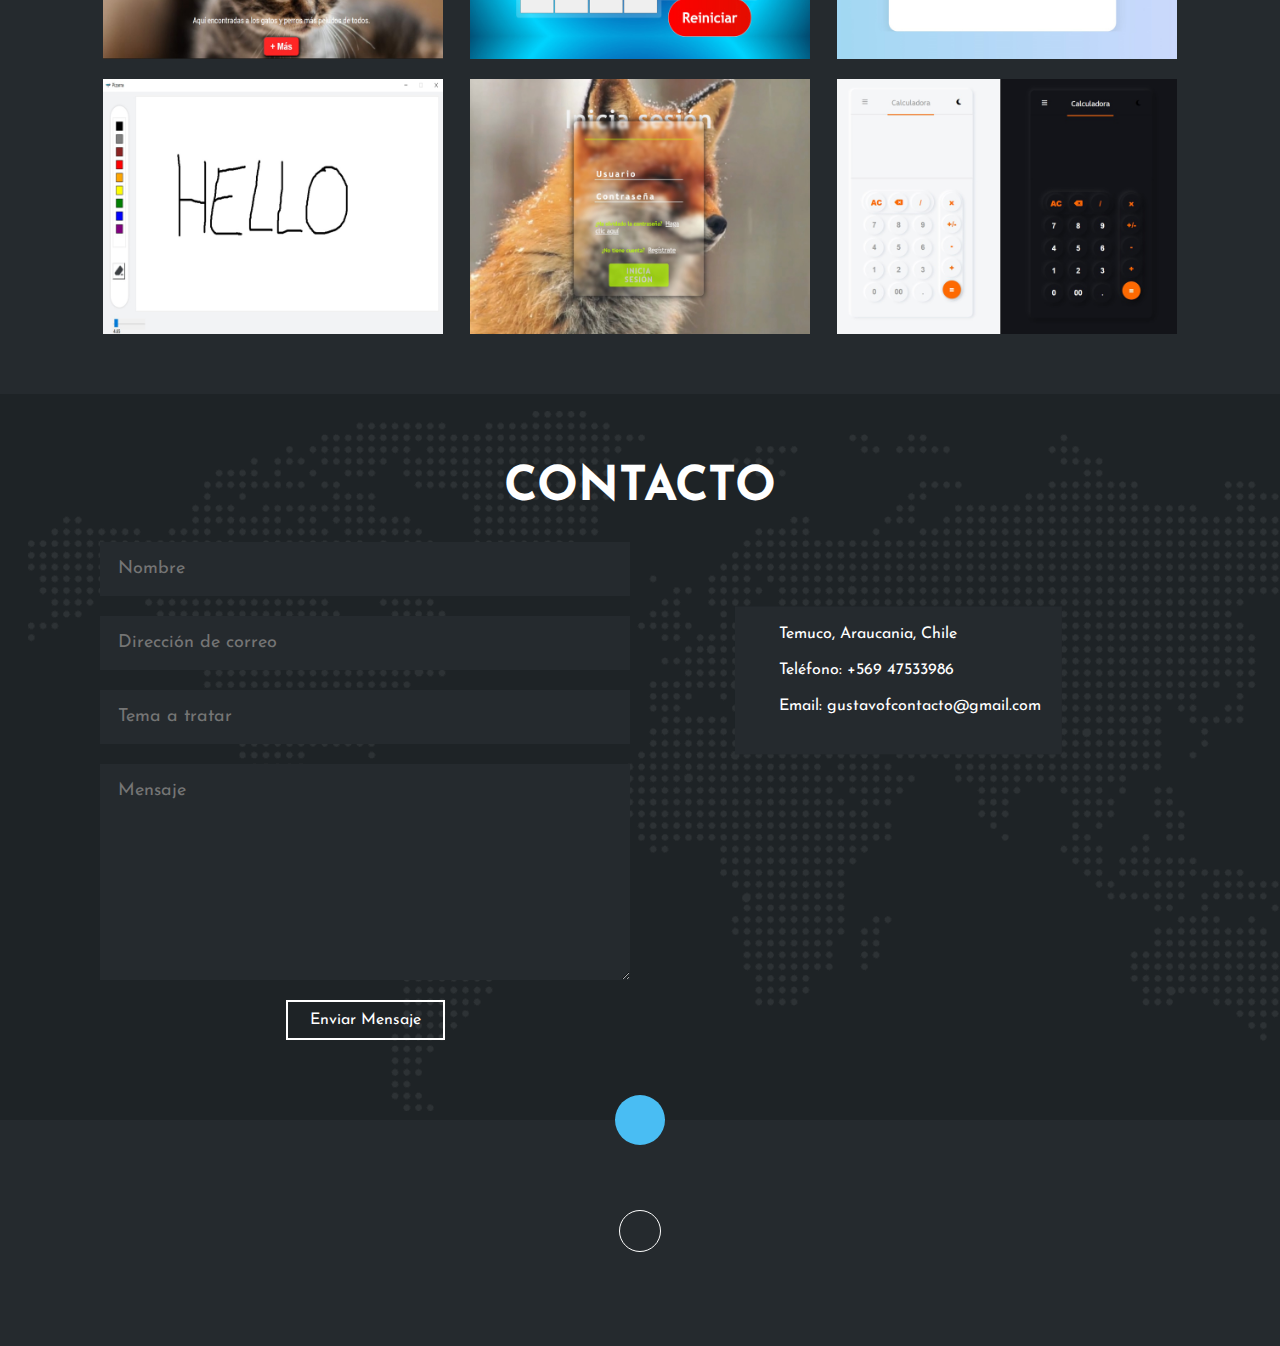
==== commit ede8abce: "Add files via upload" ====
--- a/index.html
+++ b/index.html
@@ -313,8 +313,9 @@
                 <div class="proyecto">
                     <img src="img/p6.jpg" alt="">
                     <div class="overlay">
-                        <h3></h3>
-                        <p></p>
+                        <h3>HTML, CSS y JavaScript</h3>
+                        <p></p>
+                        <a href="https://gustavofl1.github.io/Calculadora/" target="_blank">Calculadora</a>
                     </div>
                 </div>
             </div>
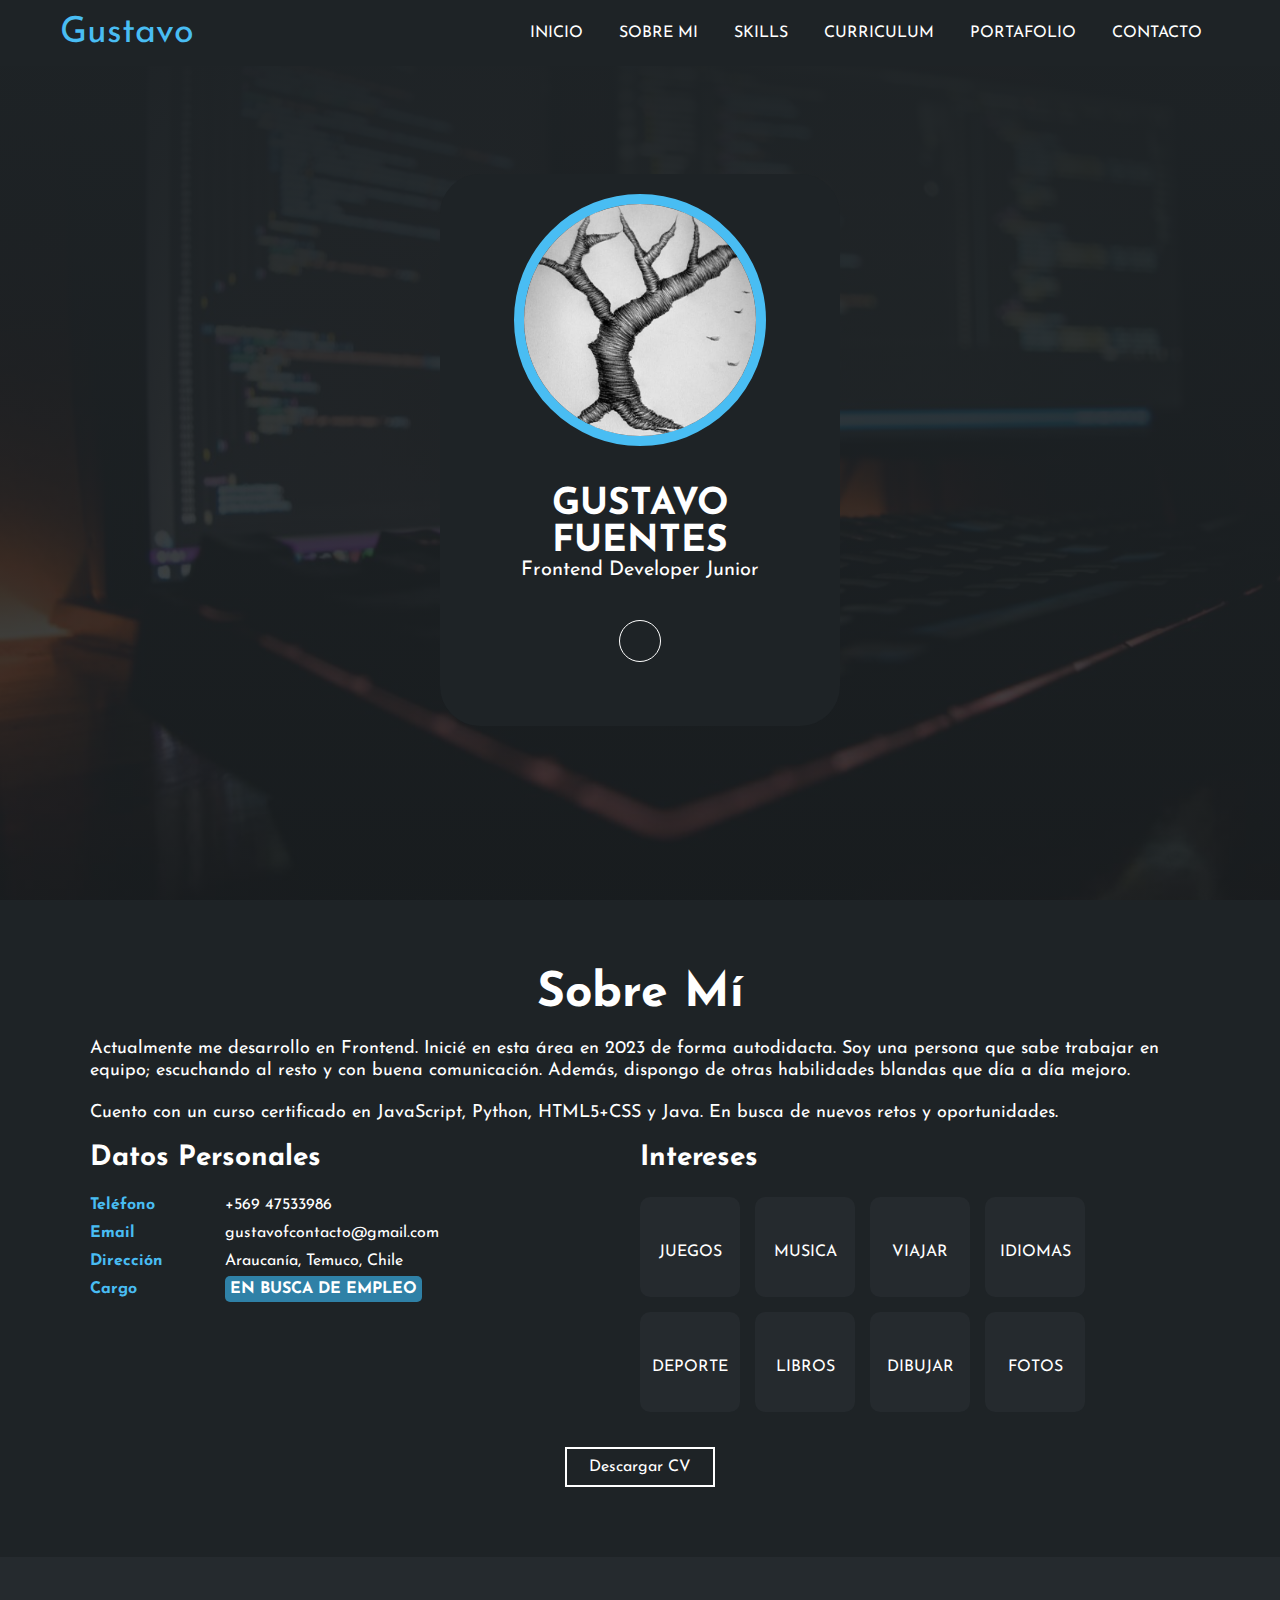
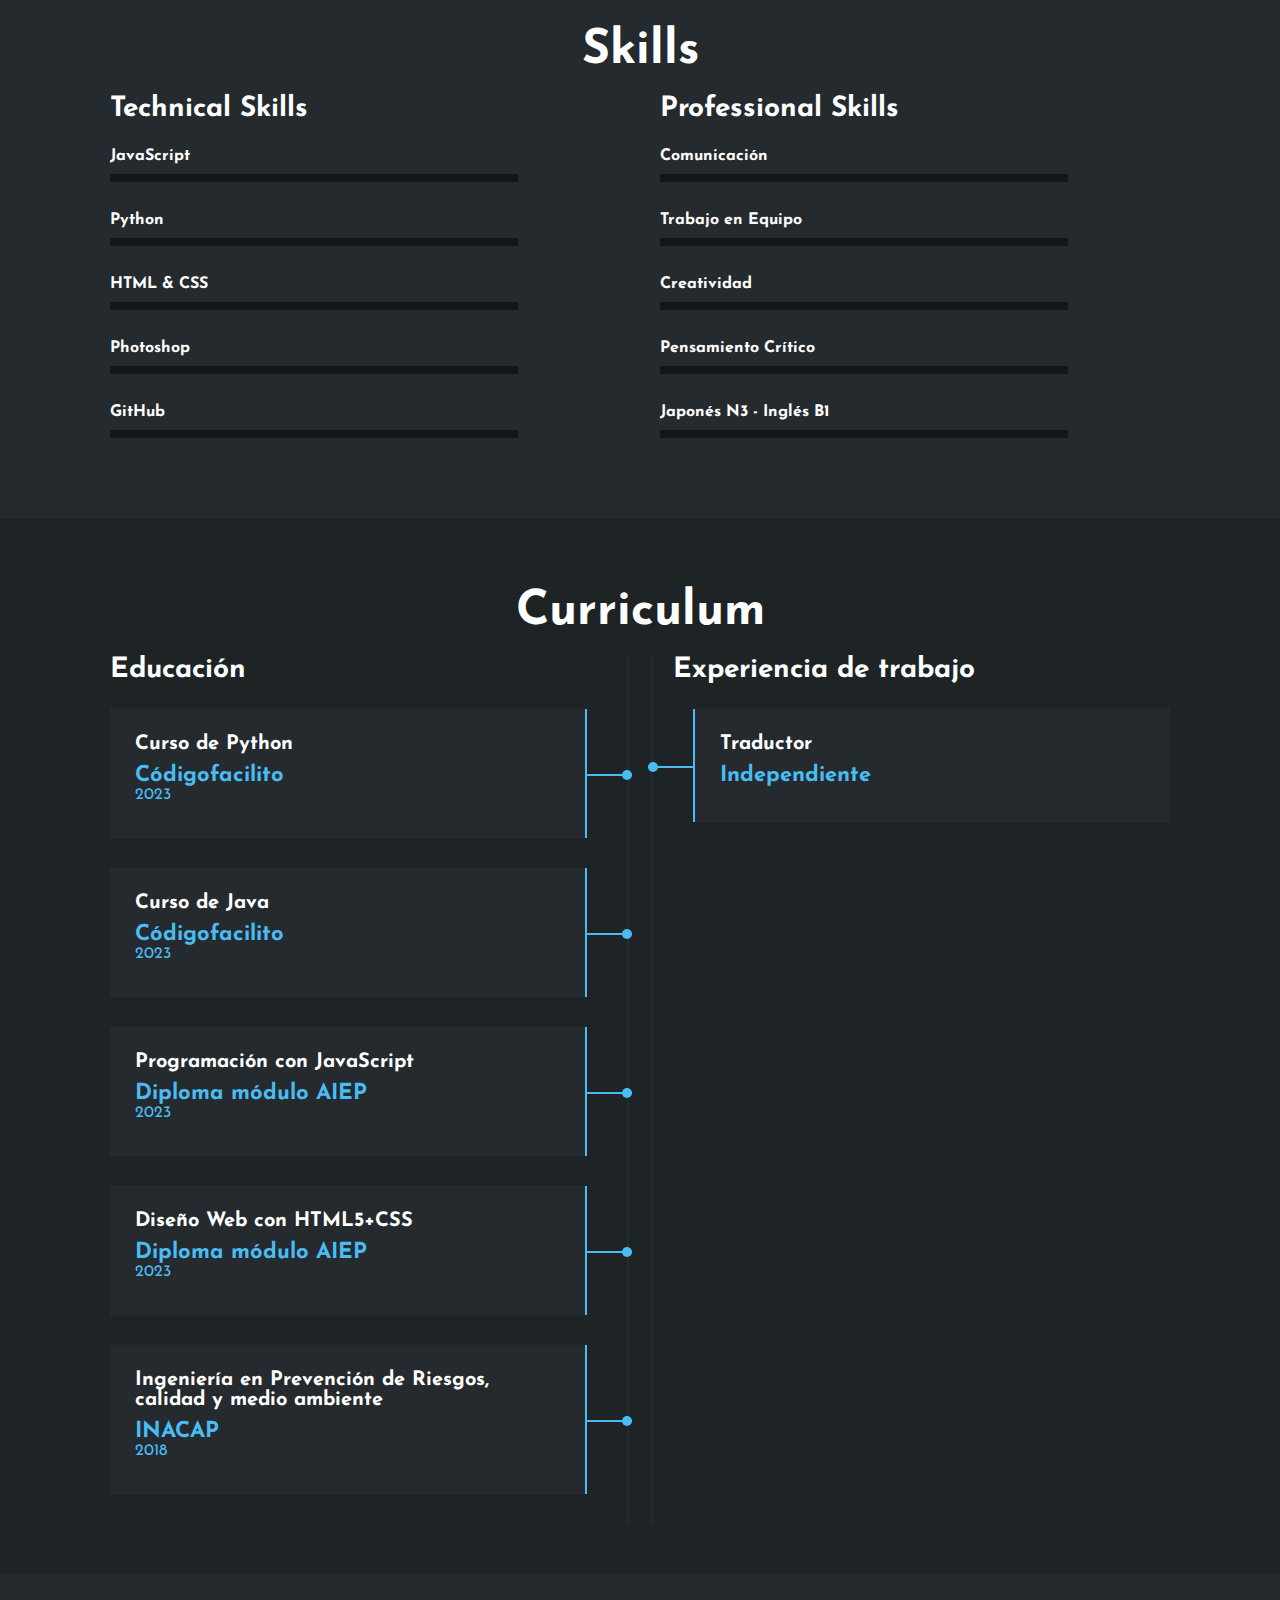
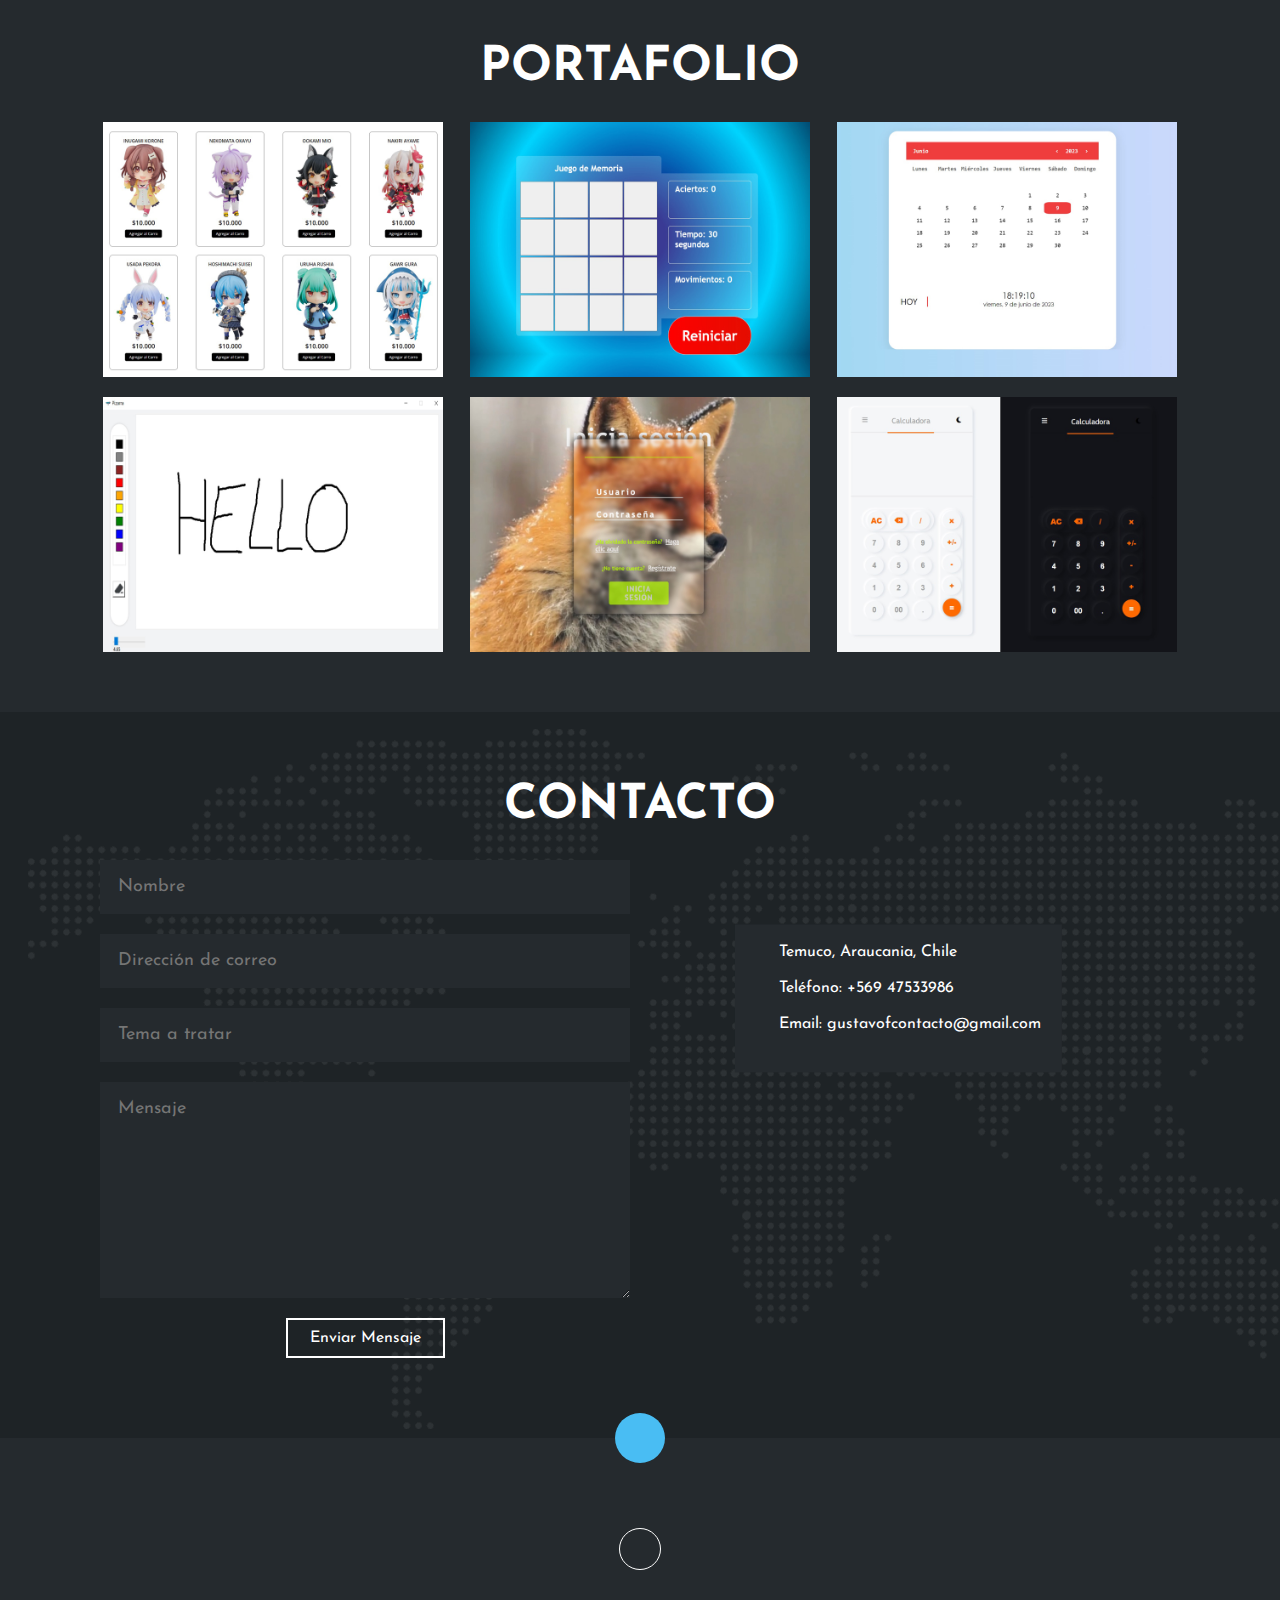
==== commit 1de8b098: "Add files via upload" ====
--- a/index.html
+++ b/index.html
@@ -54,11 +54,12 @@
     <section id="sobremi" class="sobremi">
         <div class="contenido-seccion">
             <h2>Sobre Mí</h2>
-            <p>Actualmente me desarrollo en Frontend. Soy una persona que sabe trabajar en equipo; escuchando al resto y
+            <p>Actualmente me desarrollo en Frontend. Inicié en esta área en 2023 de forma autodidacta.
+                Soy una persona que sabe trabajar en equipo; escuchando al resto y
                 con buena comunicación. Además,
                 dispongo de otras habilidades blandas que día a día mejoro.
             <p>
-                Soy autodidacta, pero cuento con un curso certificado en Java y otro en Python.
+                Cuento con un curso certificado en JavaScript, Python, HTML5+CSS y Java.
                 En busca de nuevos retos y oportunidades.
             </p>
 
@@ -244,6 +245,22 @@
                         </div>
                     </div>
                     <div class="item izq">
+                        <h4>Programación con JavaScript</h4>
+                        <span class="casa">Diploma módulo AIEP</span>
+                        <span class="fecha">2023</span>
+                        <div class="conectori">
+                            <div class="circuloi"></div>
+                        </div>
+                    </div>
+                    <div class="item izq">
+                        <h4>Diseño Web con HTML5+CSS</h4>
+                        <span class="casa">Diploma módulo AIEP</span>
+                        <span class="fecha">2023</span>
+                        <div class="conectori">
+                            <div class="circuloi"></div>
+                        </div>
+                    </div>
+                    <div class="item izq">
                         <h4>Ingeniería en Prevención de Riesgos, calidad y medio ambiente</h4>
                         <span class="casa">INACAP</span>
                         <span class="fecha">2018</span>
@@ -274,8 +291,9 @@
                 <div class="proyecto">
                     <img src="img/p1.jpg" alt="">
                     <div class="overlay">
-                        <h3>HTML y CSS</h3>
-                        <p>Animales</p>
+                        <h3>HTML, CSS y JavaScript</h3>
+                        <p></p>
+                        <a href="https://gustavofl1.github.io/Venta-de-Figuras/" target="_blank">Venta de Figuras</a>
                     </div>
                 </div>
                 <div class="proyecto">
@@ -299,7 +317,7 @@
                     <div class="overlay">
                         <h3>Python</h3>
                         <p></p>
-                        <a href="https://gustavofl1.github.io/Calendario/" target="_blank">Pizarra de Dbujo</a>
+                        <a href="https://gustavofl1.github.io/Pizarra-de-Dibujo/" target="_blank">Pizarra de Dbujo</a>
                     </div>
                 </div>
                 <div class="proyecto">
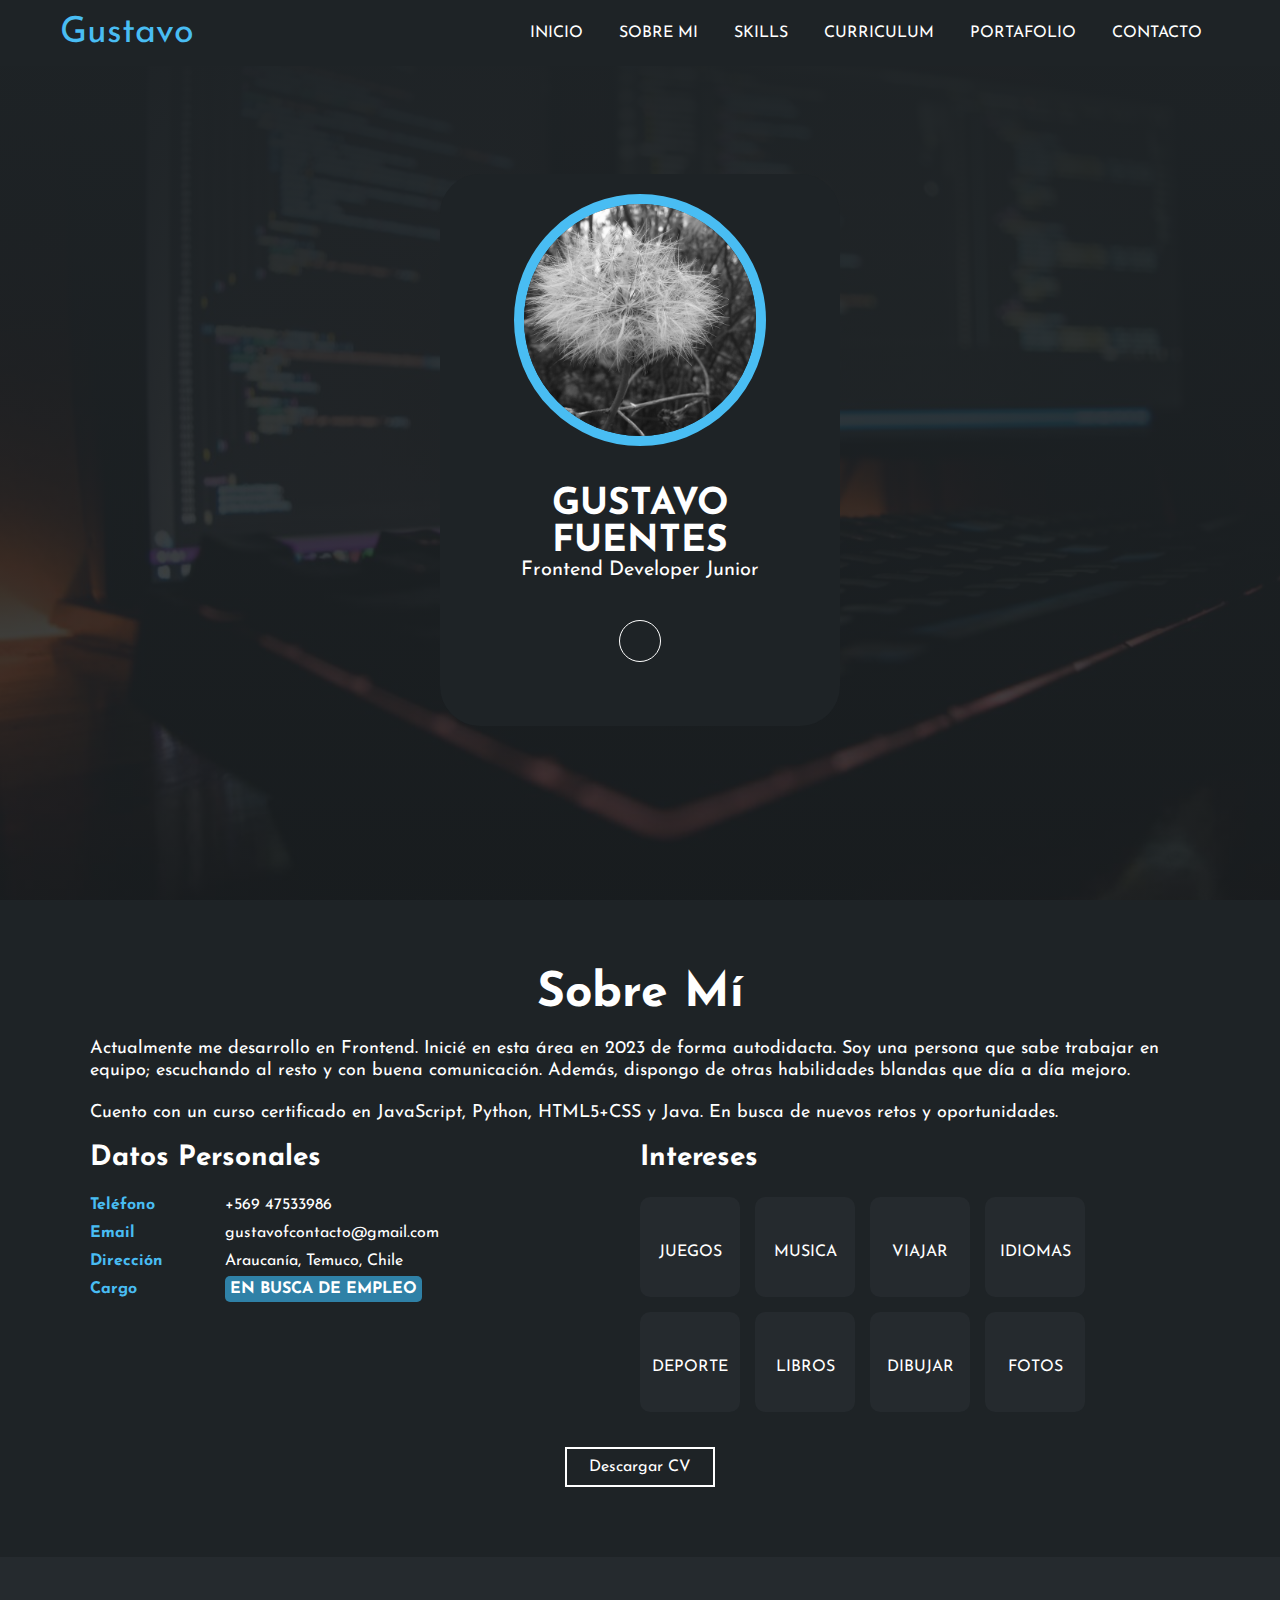
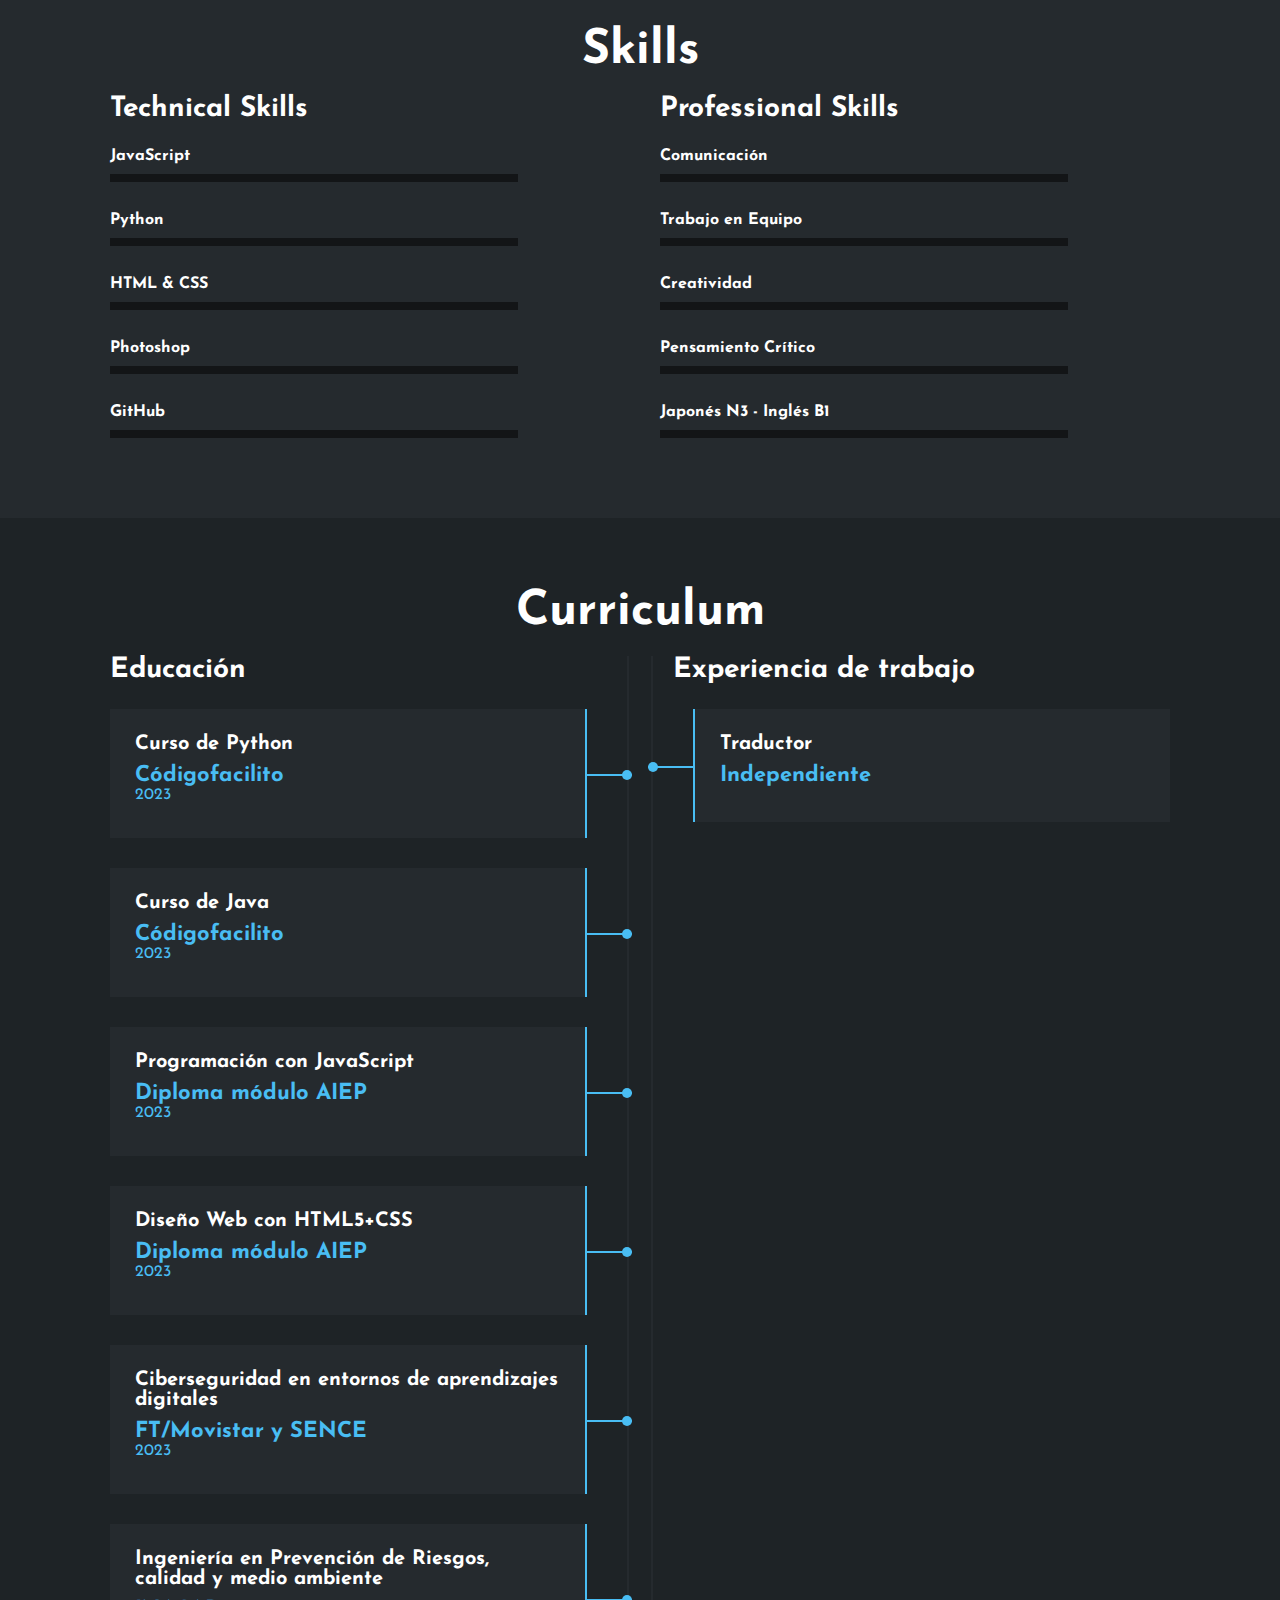
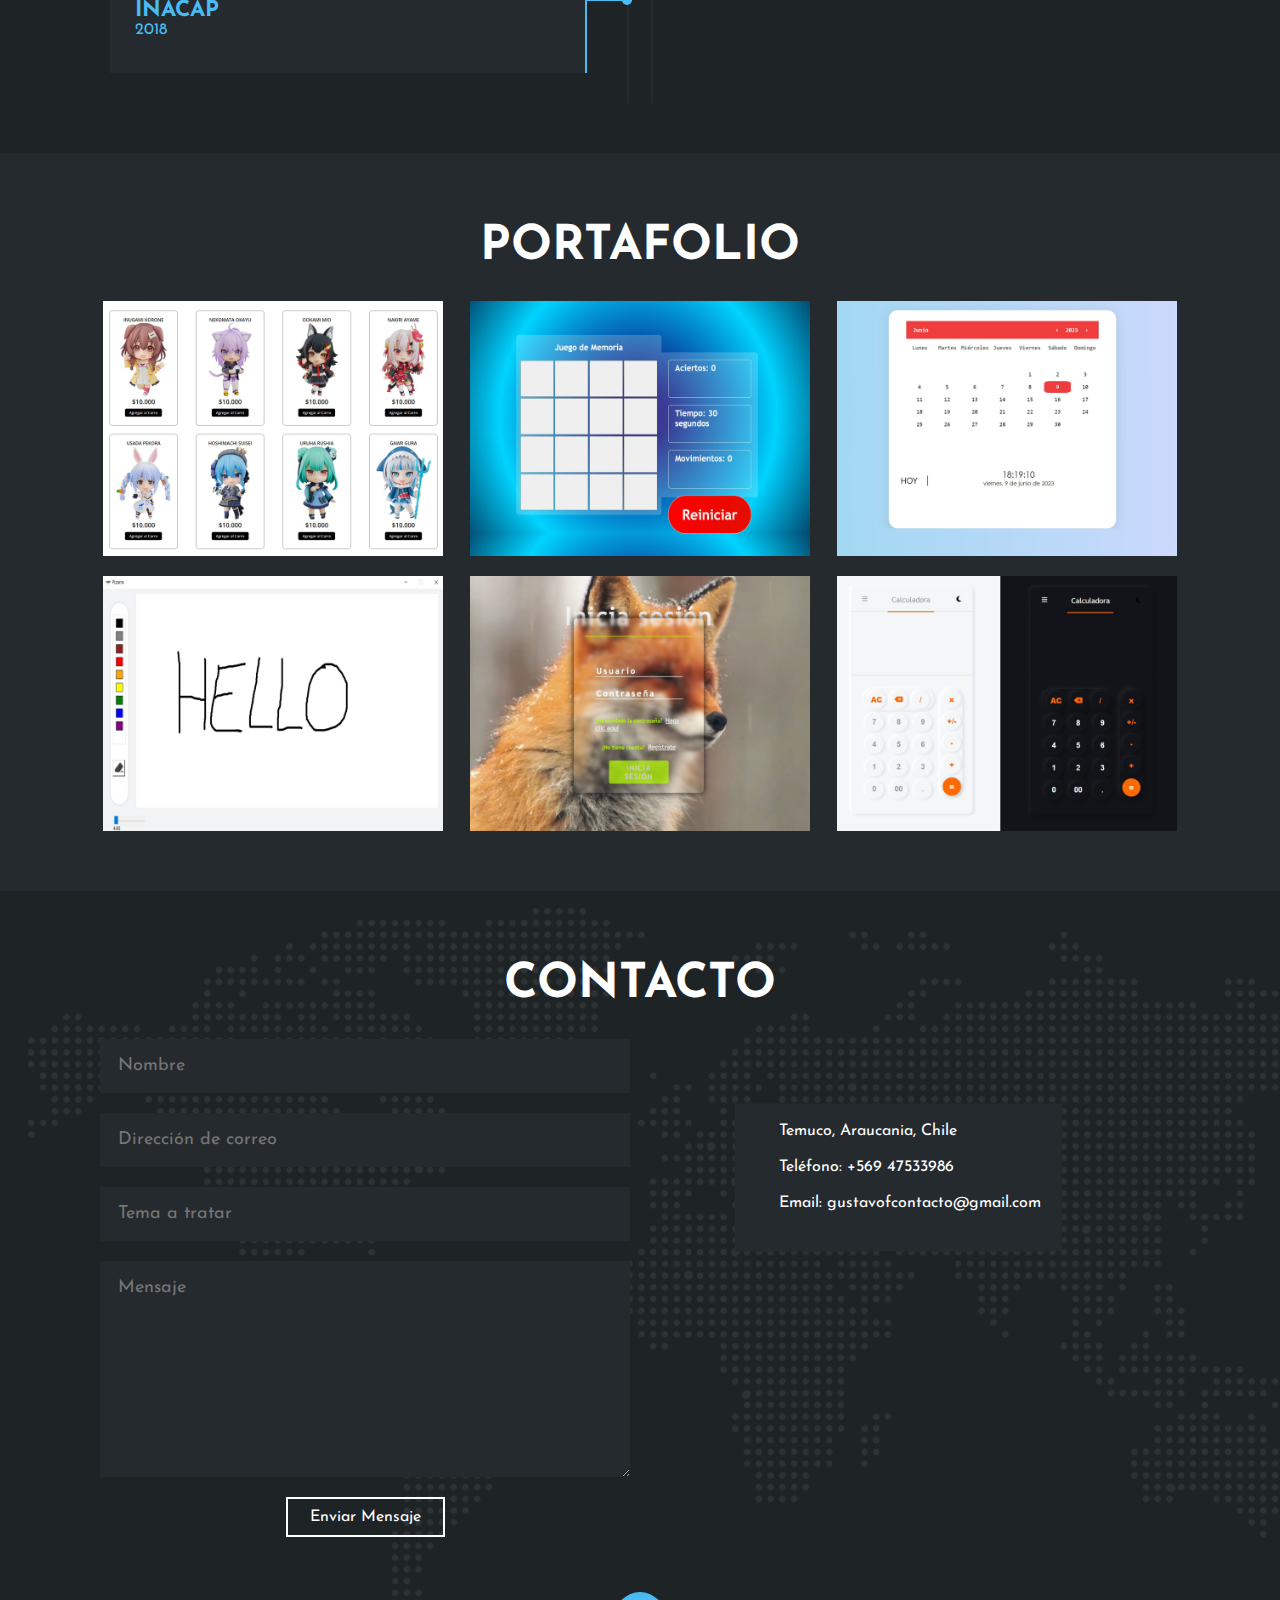
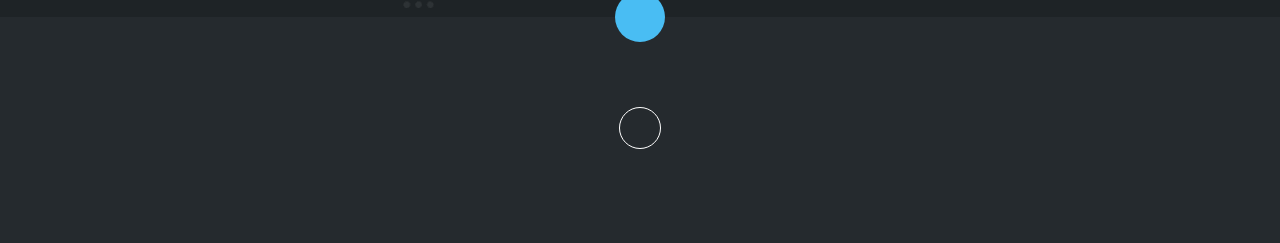
==== commit 71127c69: "Add files via upload" ====
--- a/index.html
+++ b/index.html
@@ -261,6 +261,14 @@
                         </div>
                     </div>
                     <div class="item izq">
+                        <h4>Ciberseguridad en entornos de aprendizajes digitales</h4>
+                        <span class="casa">FT/Movistar y SENCE</span>
+                        <span class="fecha">2023</span>
+                        <div class="conectori">
+                            <div class="circuloi"></div>
+                        </div>
+                    </div>
+                    <div class="item izq">
                         <h4>Ingeniería en Prevención de Riesgos, calidad y medio ambiente</h4>
                         <span class="casa">INACAP</span>
                         <span class="fecha">2018</span>
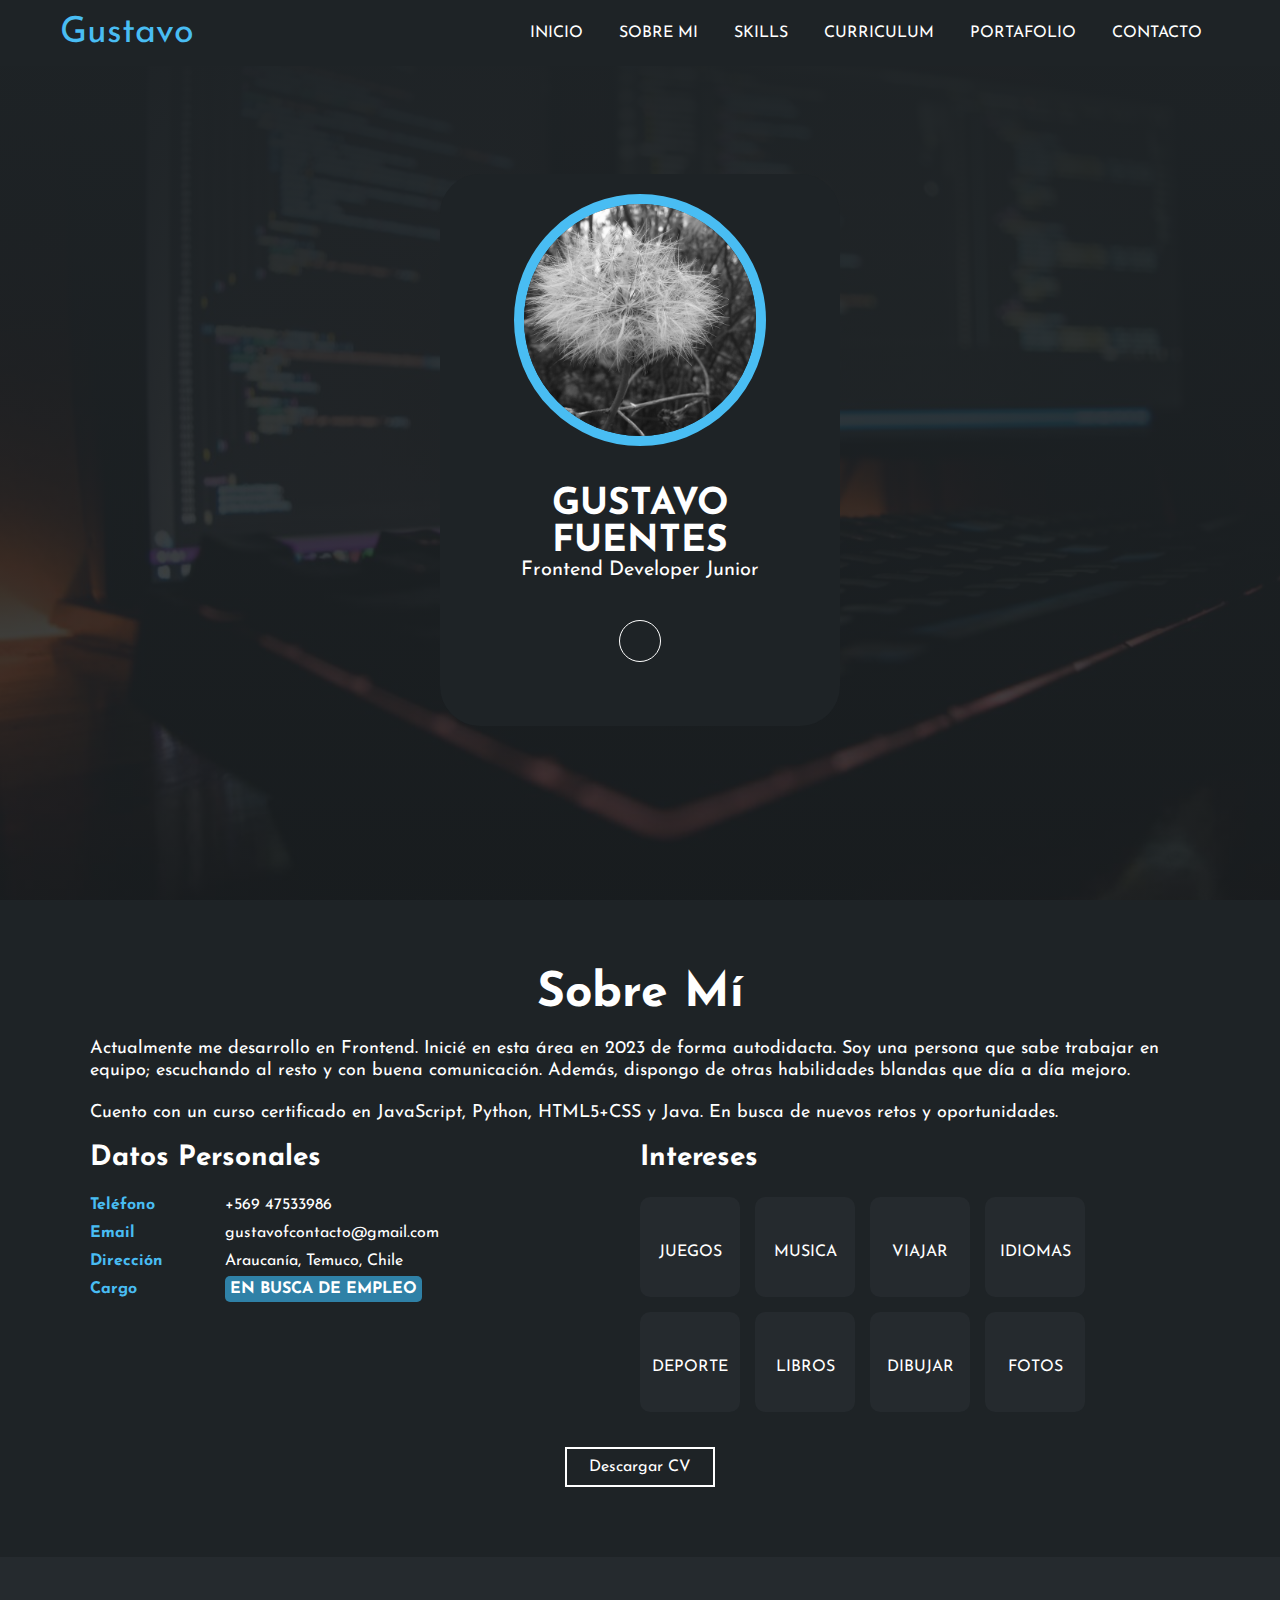
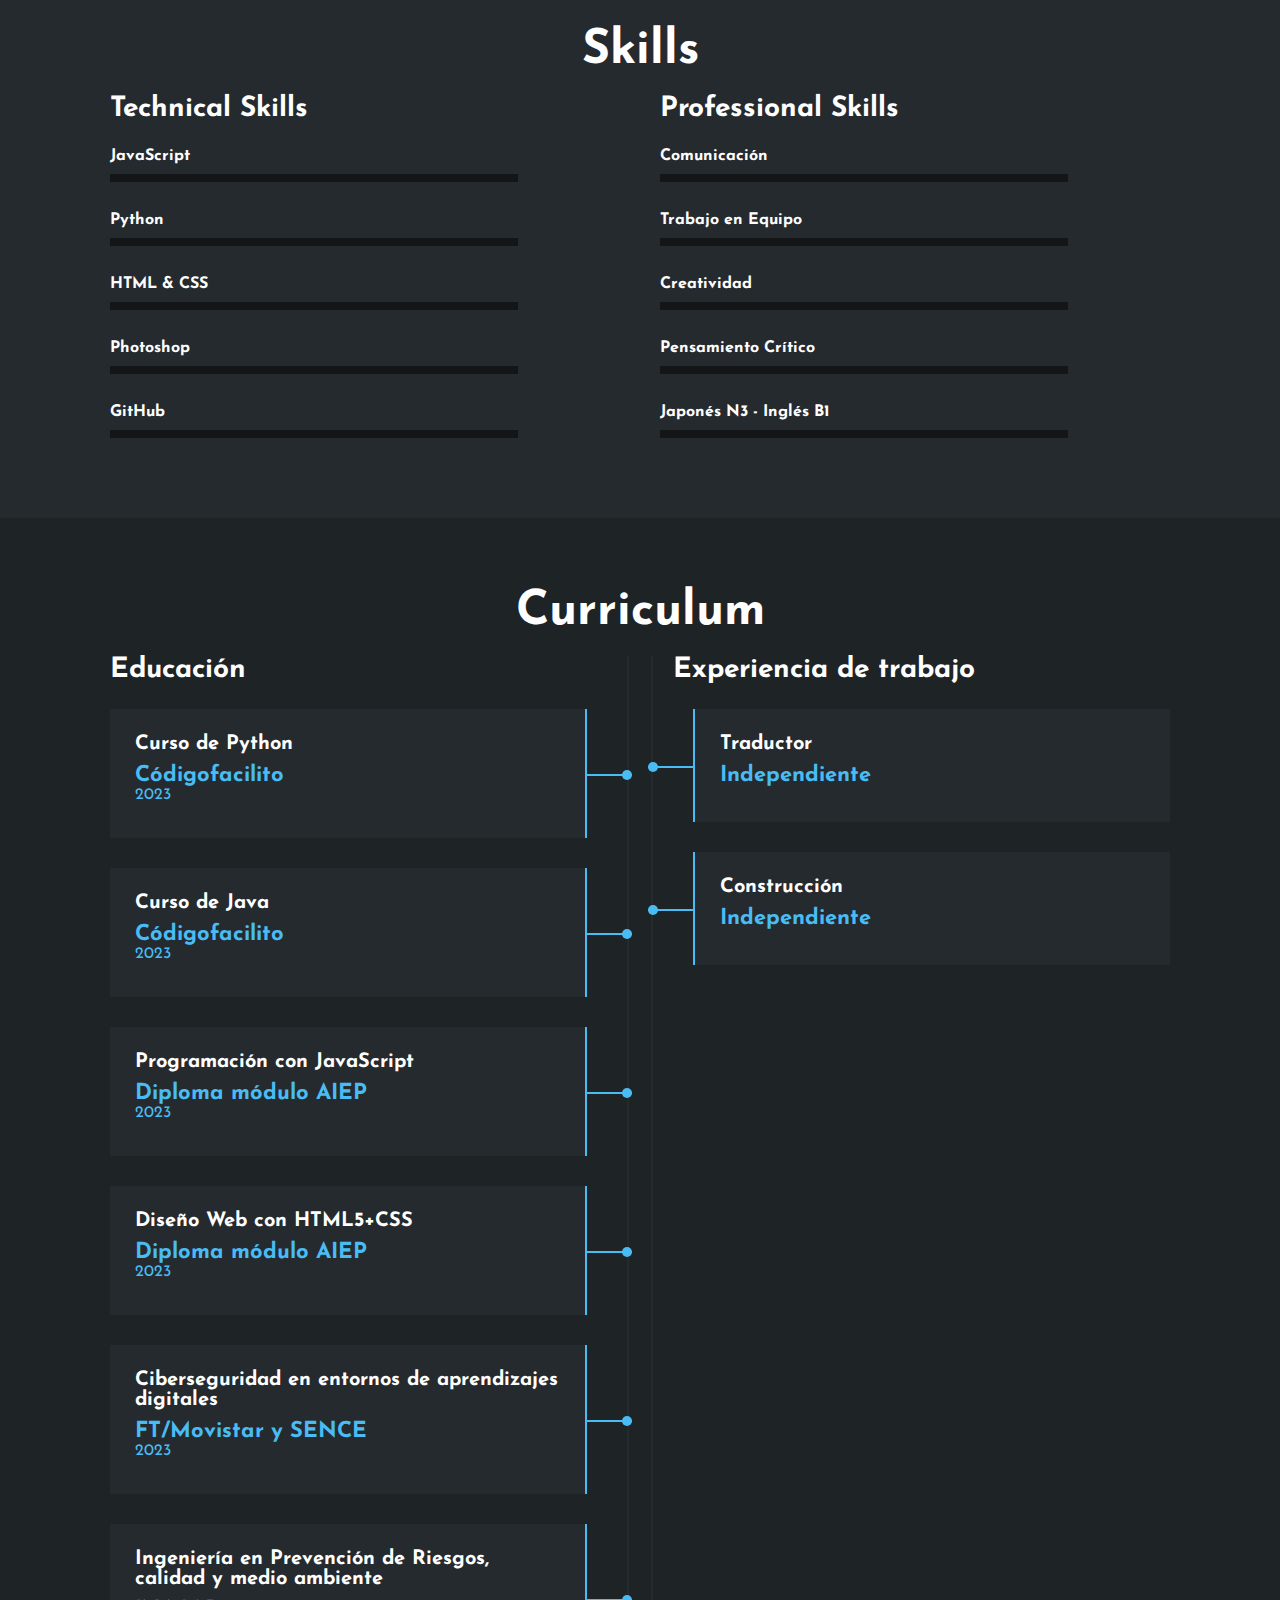
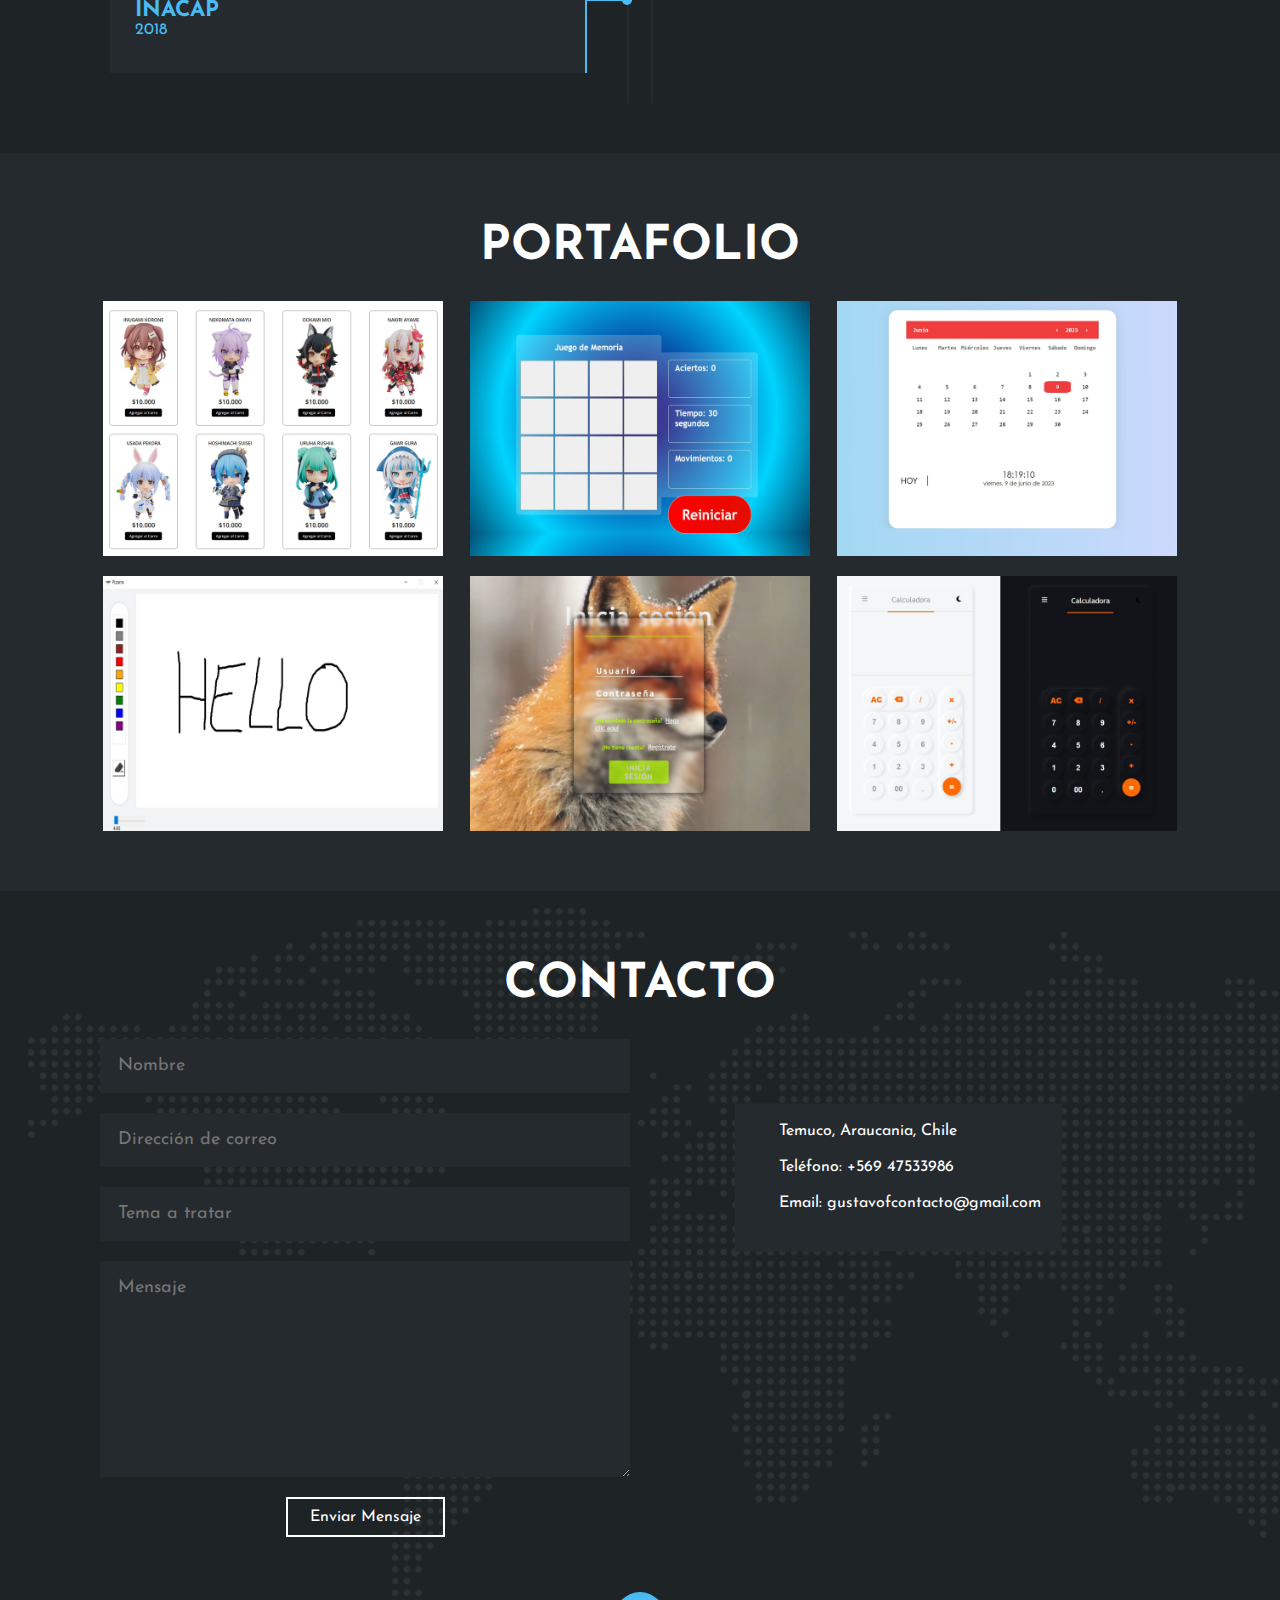
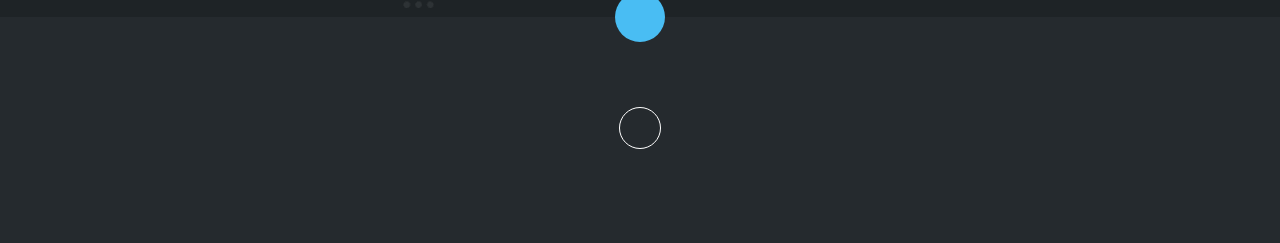
==== commit 698784d1: "Add files via upload" ====
--- a/index.html
+++ b/index.html
@@ -288,7 +288,17 @@
                             <div class="circulod"></div>
                         </div>
                     </div>
-                </div>
+                    <div class="item der">
+                        <h4>Construcción</h4>
+                        <span class="casa">Independiente</span>
+                        <span class="fecha"></span>
+                        <div class="conectord">
+                            <div class="circulod"></div>
+                        </div>
+                    </div>
+                </div>
+            </div>
+        </div>
     </section>
 
     <!-- SECCION PORTAFOLIO -->
